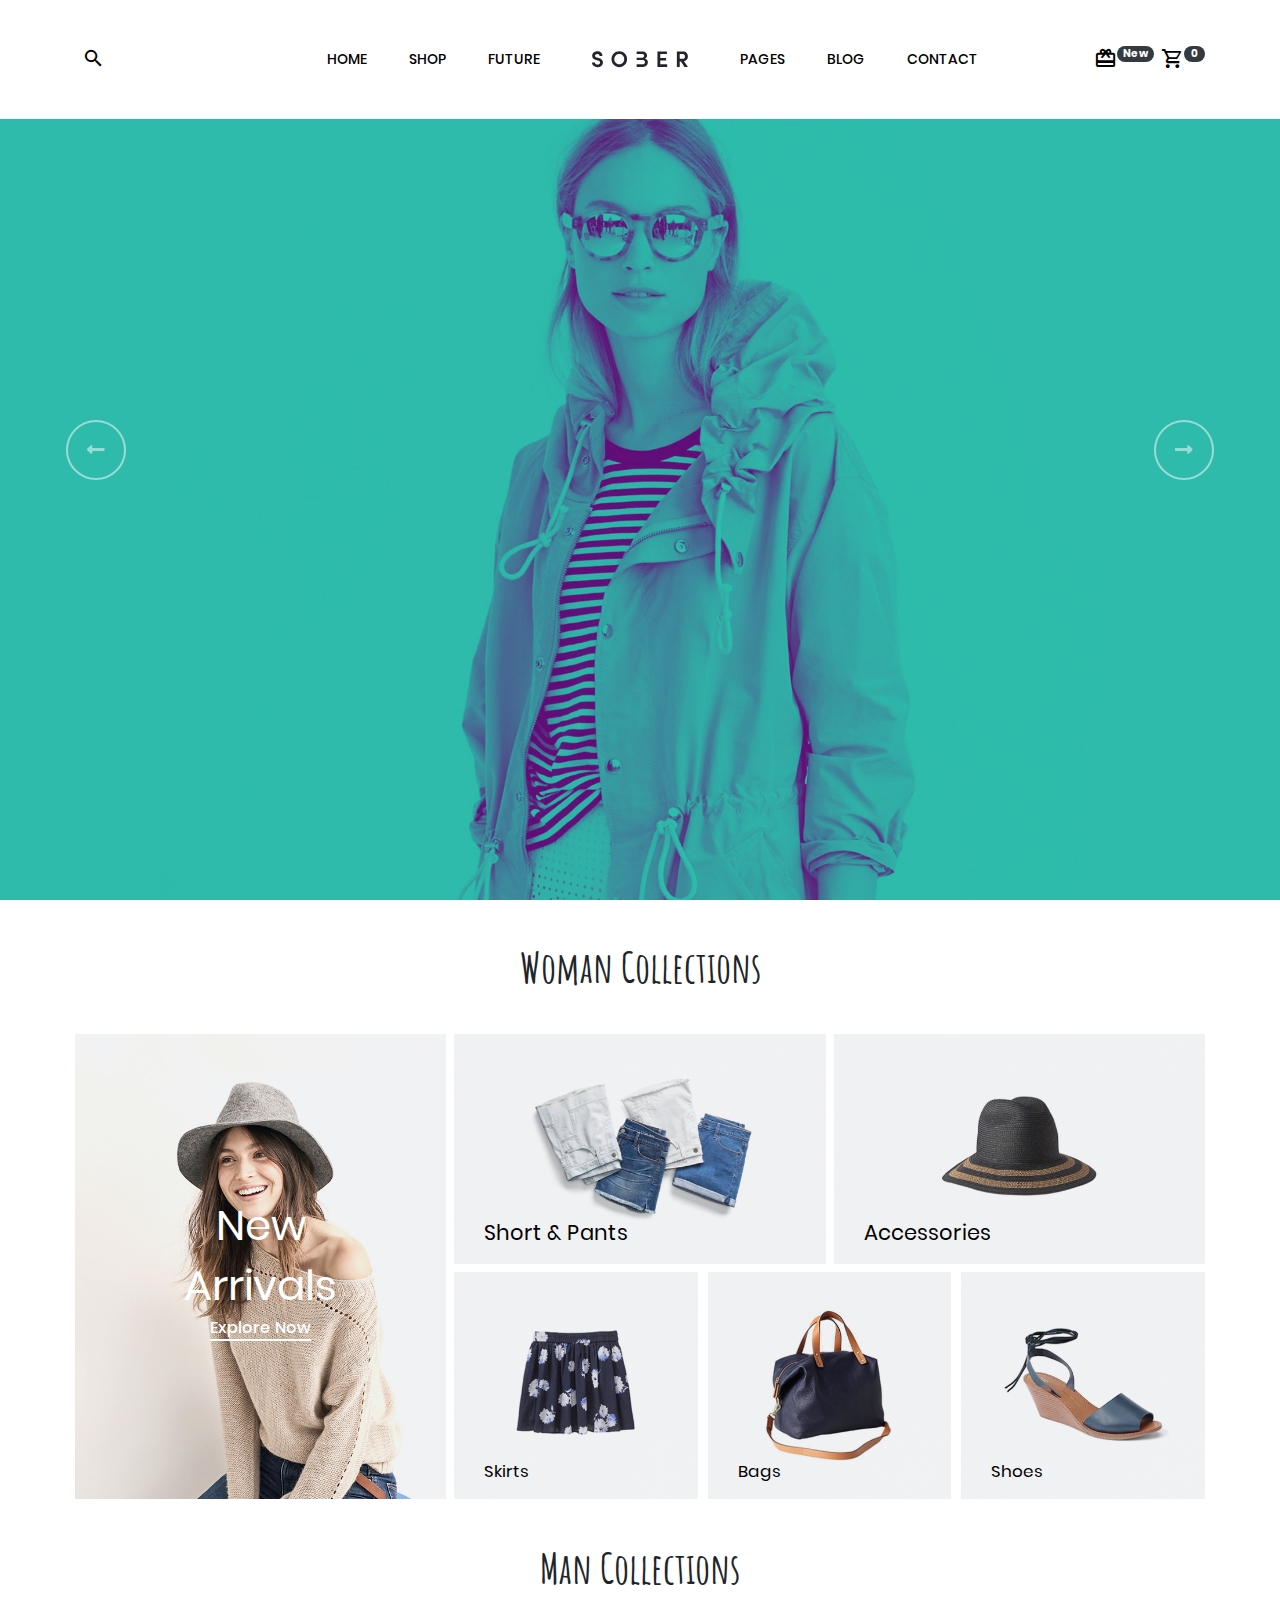
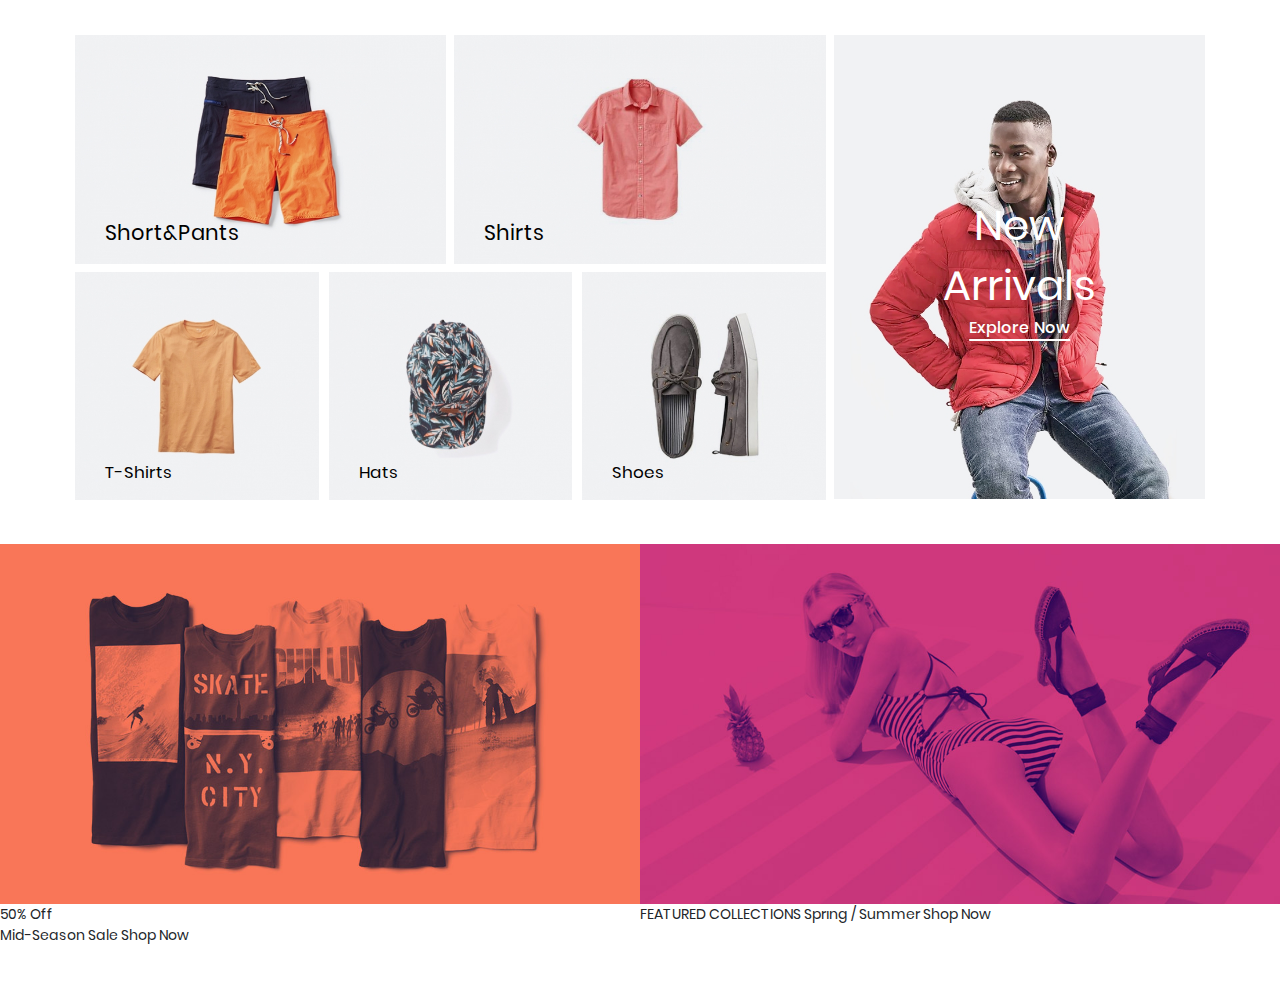
==== index.html @ 55938795 "Initial commit" ====
<!DOCTYPE html>
<html lang="en">
<head>
	<meta charset="utf-8">
    <meta name="viewport" content="width=device-width, initial-scale=1, shrink-to-fit=no">
    <meta http-equiv="X-UA-Compatible" content="ie=edge">
	<title>SOBER | Welcome</title>
	<link rel="shortcut icon" href="./assets/img/favicon.png" type="image/x-icon">
	<!-- css -->
	<link rel="stylesheet" href="./assets/css/main.css">
</head>
<body>
	<!--header-->
	<header class="header fixed-top">
		<div class="container-wrapper">
			<div class="row align-items-center">
				<div class="header-icon header-icon-left col-xs-3 col-sm-3 col-md-3 col-lg-2">
					<span class="mdi mdi-magnify"></span>
				</div>
				<div class="header-content col-xs-6 col-sm-6 col-md-6 col-lg-8">
					<div class="row align-items-center">
						<div class="col-lg-5">
							<ul class="nav justify-content-end primary-menu">
								<li class="nav-item"><a href="#" class="nav-link">Home</a></li>
								<li class="nav-item"><a href="#" class="nav-link">Shop</a></li>
								<li class="nav-item"><a href="#" class="nav-link">Future</a></li>
							</ul>
						</div>
						<div class="col-lg-2">
							<div class="logo">
								<img class="logo-light" src="./assets/img/logo-light.svg" alt="">
								<img class="logo-black" src="./assets/img/logo.svg" alt="">
							</div>
						</div>
						<div class="col-lg-5">
							<ul class="nav secondary-menu">
								<li class="nav-item"><a href="#" class="nav-link">Pages</a></li>
								<li class="nav-item"><a href="#" class="nav-link">Blog</a></li>
								<li class="nav-item"><a href="#" class="nav-link">Contact</a></li>
							</ul>
						</div>
					</div>
				</div>
				<div class="header-icon header-icon-right text-right col-xs-3 col-sm-3 col-md-3 col-lg-2">
					<div class="d-flex align-items-center justify-content-end">
						<a href="#" class="d-flex align-items-center justify-content-center">
							<span class="mdi mdi-wallet-giftcard"></span>
							<sup class="badge badge-pill badge-dark ml-n2">New</sup>
						</a>
						<a href="#" class="d-flex align-items-center justify-content-center">
							<span class="mdi mdi-cart-outline"></span>
							<sup class="badge badge-pill badge-dark ml-n2">0</sup>
						</a>
					</div>
				</div>
			</div>
		</div>
	</header>
	<!--/header-->
	<!--main-->
	<main class="main">
		<!--slider-->
		<div class="slider">
			<div id="carouselExampleInterval" class="carousel slide" data-ride="carousel">
			  <div class="carousel-inner">
			    <div class="carousel-item active" data-interval="10000">
			      <img src="./assets/img/slider/slider1.jpg" class="d-block w-100" alt="...">
			    </div>
			    <div class="carousel-item" data-interval="2000">
			      <img src="./assets/img/slider/slider2.jpg" class="d-block w-100" alt="...">
			    </div>
			    <div class="carousel-item">
			      <img src="./assets/img/slider/slider3.jpg" class="d-block w-100" alt="...">
			    </div>
			  </div>
			  <a class="carousel-control-prev" href="#carouselExampleInterval" role="button" data-slide="prev">
			    <span class="fas fa-long-arrow-alt-left" aria-hidden="true"></span>
			    <span class="sr-only">Previous</span>
			  </a>
			  <a class="carousel-control-next" href="#carouselExampleInterval" role="button" data-slide="next">
			    <span class="fas fa-long-arrow-alt-right" aria-hidden="true"></span>
			    <span class="sr-only">Next</span>
			  </a>
			</div>
		</div>
		<!--/slider-->
		<!--woman collection-->
		<div class="woman-collection pt-5">
			<div class="container-wrapper">
				<h1 class="title text-center">Woman Collections</h1>
				<div class="grid-box">
					<a href="#" class="grid-item tall">
						<img src="./assets/img/woman-collection/W1-640x800.jpg" alt="">
						<span class="banner-content">
							<span class="banner-text">New<br> Arrivals</span>
							<span class="banner-button">Explore Now</span>
						</span>
					</a>
					<div class="grid-item medium">
						<img src="./assets/img/woman-collection/W2-640x395.jpg" alt="">
						<span class="banner-content"> 
							<span class="banner-text">Short & Pants</span> 
							<span class="banner-button">Shop Now</span> 
						</span>
					</div>
					<div class="grid-item medium">
						<img src="./assets/img/woman-collection/W3-640x395.jpg" alt="">
						<span class="banner-content"> 
							<span class="banner-text">Accessories</span> 
							<span class="banner-button">Shop Now</span> 
						</span>
					</div>
					<div class="grid-item small">
						<div class="grid-box-small">
							<div class="grid-item-small">
								<img src="./assets/img/woman-collection/W4-426x398.jpg" alt="">
								<span class="banner-content"> 
									<span class="banner-text">Skirts</span> 
									<span class="banner-button">Shop Now</span> 
								</span>
							</div>
							<div class="grid-item-small">
								<img src="./assets/img/woman-collection/W5-426x398.jpg" alt="">
								<span class="banner-content"> 
									<span class="banner-text">Bags</span> 
									<span class="banner-button">Shop Now</span> 
								</span>
							</div>
							<div class="grid-item-small">
								<img src="./assets/img/woman-collection/W6-426x398.jpg" alt="">
								<span class="banner-content"> 
									<span class="banner-text">Shoes</span> 
									<span class="banner-button">Shop Now</span> 
								</span>
							</div>
						</div>
					</div>
					
				</div>
			</div>
		</div>
		<!--/woman collection-->
		<!--man collection-->
		<div class="man-collection pt-5">
			<div class="container-wrapper">
				<h1 class="title text-center">Man Collections</h1>
				<div class="grid-box">
					<div class="grid-item medium">
						<img src="./assets/img/man-collection/M2-640x395.jpg" alt="">
						<span class="banner-content"> 
							<span class="banner-text">Short&amp;Pants</span> 
							<span class="banner-button">Shop Now</span> 
						</span>
					</div>
					<div class="grid-item medium">
						<img src="./assets/img/man-collection/M3-640x395.jpg" alt="">
						<span class="banner-content"> 
							<span class="banner-text">Shirts</span> 
							<span class="banner-button">Shop Now</span> 
						</span>
					</div>
					<div class="grid-item tall">
						<img src="./assets/img/man-collection/1-640x800.jpg" alt="">
						<span class="banner-content">
							<span class="banner-text">New<br> Arrivals</span>
							<span class="banner-button">Explore Now</span>
						</span>
					</div>
					<div class="grid-item small">
						<div class="grid-box-small">
							<div class="grid-item-small">
								<img src="./assets/img/man-collection/M4-426x398.jpg" alt="">
								<span class="banner-content"> 
									<span class="banner-text">T-Shirts</span> 
									<span class="banner-button">Shop Now</span> 
								</span>
							</div>
							<div class="grid-item-small">
								<img src="./assets/img/man-collection/M5-426x398.jpg" alt="">
								<span class="banner-content"> 
									<span class="banner-text">Hats</span> 
									<span class="banner-button">Shop Now</span> 
								</span>
							</div>
							<div class="grid-item-small">
								<img src="./assets/img/man-collection/M6-426x398.jpg" alt="">
								<span class="banner-content"> 
									<span class="banner-text">Shoes</span> 
									<span class="banner-button">Shop Now</span> 
								</span>
							</div>
						</div>
					</div>
					
				</div>
			</div>
		</div>
		<!--/man collection-->
		<!--future card-->
		<div class="future-card my-5">
			<div class="row no-gutters">
				<div class="col-lg-6">
					<div class="future-box">
						<img src="./assets/img/future-card/C1.jpg" alt="">
						<span class="banner-content">
							<span class="banner-text">50% Off<br> Mid-Season Sale</span>
							<span class="banner-button">Shop Now</span>
						</span>
					</div>
				</div>
				<div class="col-lg-6">
					<div class="future-box">
						<img src="./assets/img/future-card/C2.jpg" alt="">
						<span class="banner-content">
							<span class="banner-desc">FEATURED COLLECTIONS</span>
							<span class="banner-text">Sprıng / Summer</span>
							<span class="banner-button">Shop Now</span>
						</span>
					</div>
				</div>
			</div>
		</div>
		<!--/future card-->
	</main>
	<!--/main-->
	<!--js-->
	<script src="./assets/js/jquery.min.js"></script>
	<script src="./assets/js/popper.min.js"></script>
	<script src="./assets/js/bootstrap.min.js"></script>
	<script src="./assets/js/owl.carousel.min.js"></script>
	<script src="./assets/js/main.js"></script>
</body>
</html>
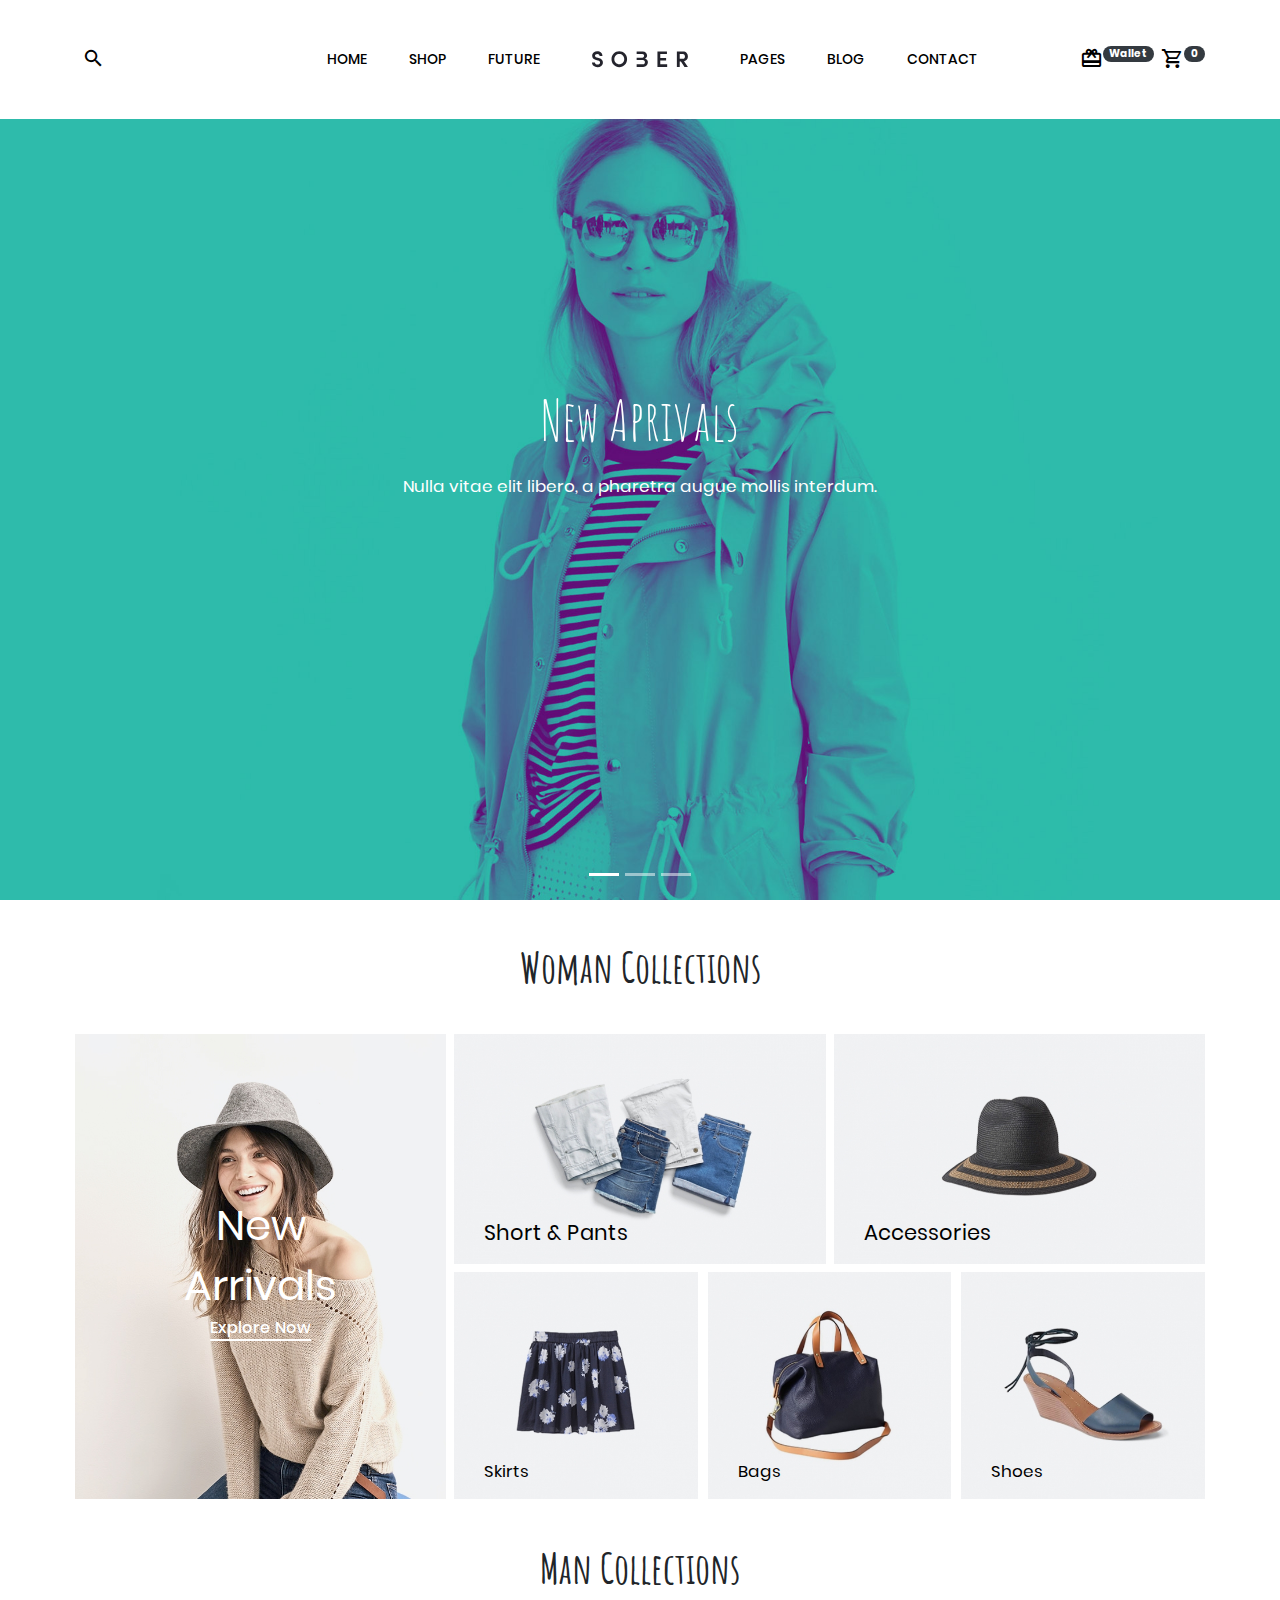
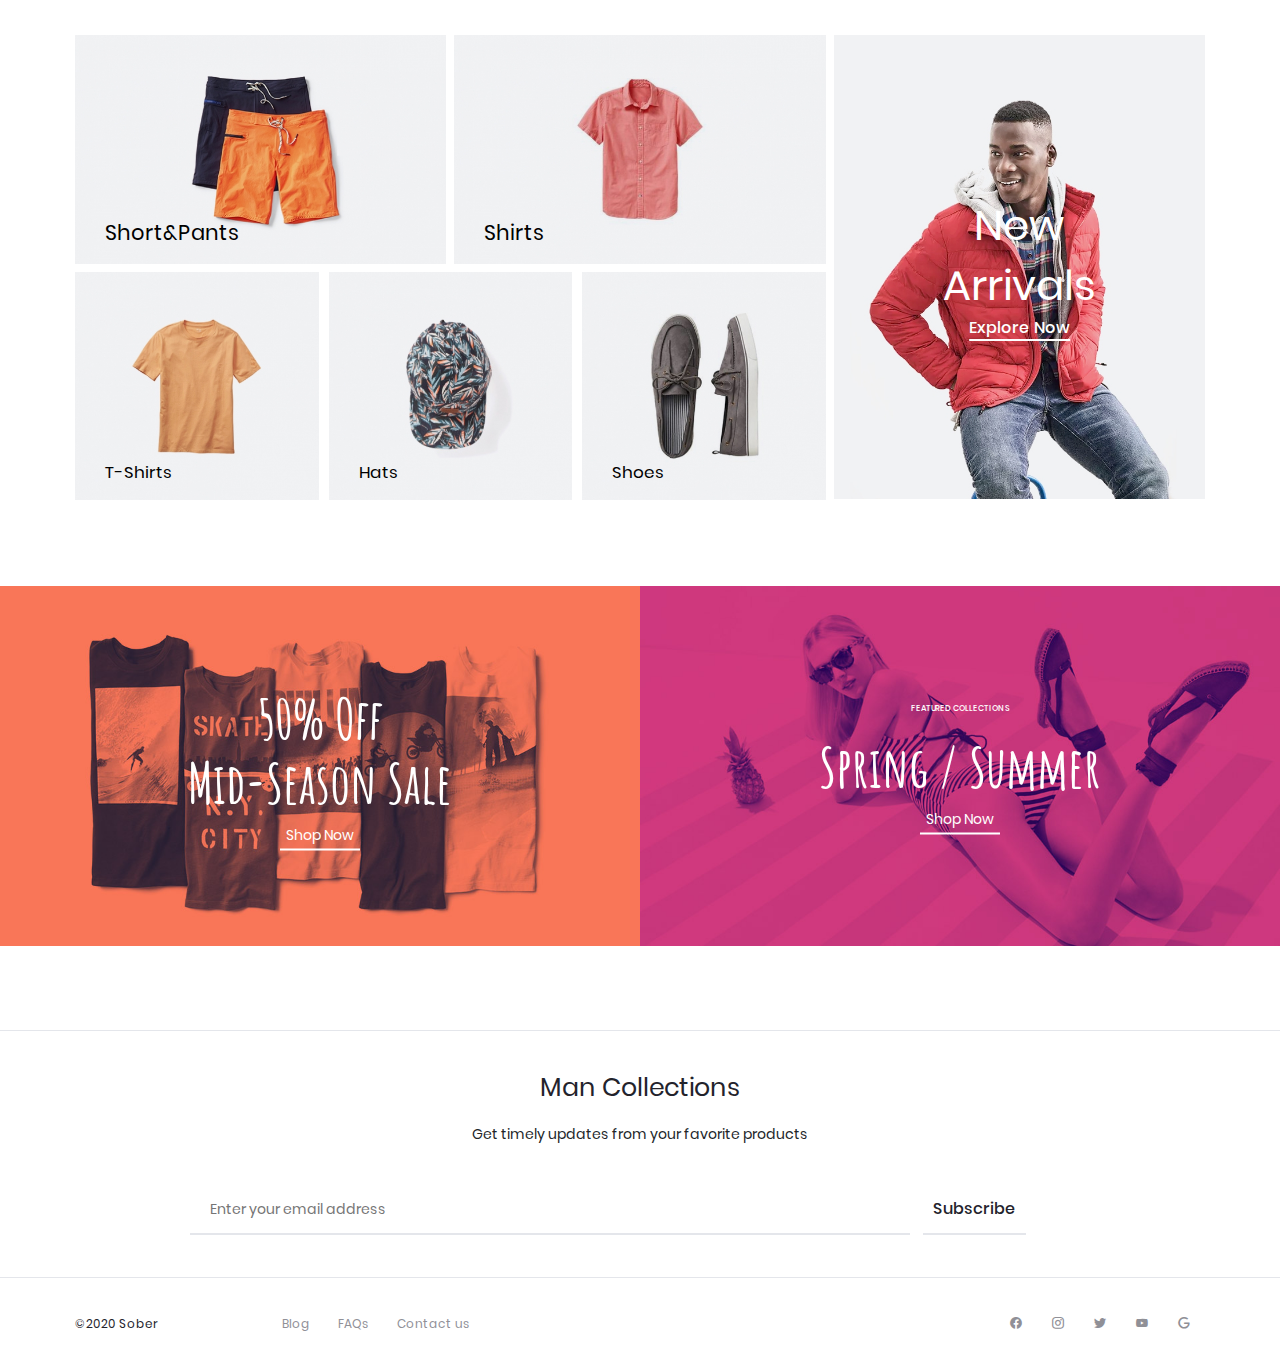
==== commit 26a91838: "update" ====
--- a/index.html
+++ b/index.html
@@ -13,47 +13,106 @@
 	<!--header-->
 	<header class="header fixed-top">
 		<div class="container-wrapper">
-			<div class="row align-items-center">
-				<div class="header-icon header-icon-left col-xs-3 col-sm-3 col-md-3 col-lg-2">
-					<span class="mdi mdi-magnify"></span>
-				</div>
-				<div class="header-content col-xs-6 col-sm-6 col-md-6 col-lg-8">
-					<div class="row align-items-center">
-						<div class="col-lg-5">
-							<ul class="nav justify-content-end primary-menu">
-								<li class="nav-item"><a href="#" class="nav-link">Home</a></li>
-								<li class="nav-item"><a href="#" class="nav-link">Shop</a></li>
-								<li class="nav-item"><a href="#" class="nav-link">Future</a></li>
-							</ul>
-						</div>
-						<div class="col-lg-2">
+			<!--web view-->
+			<div class="web-view">
+				<div class="row align-items-center">
+					<div class="header-icon header-icon-left col-xs-3 col-sm-3 col-md-3 col-lg-2">
+						<a href="#" data-toggle="modal" data-target="#searchModal"><span class="mdi mdi-magnify"></span></a>
+					</div>
+					<div class="header-content col-xs-6 col-sm-6 col-md-6 col-lg-8">
+						<div class="row align-items-center">
+							<div class="col-lg-5">
+								<ul class="nav justify-content-end primary-menu">
+									<li class="nav-item"><a href="#" class="nav-link">Home</a></li>
+									<li class="nav-item"><a href="products.html" class="nav-link">Shop</a></li>
+									<li class="nav-item"><a href="products.html" class="nav-link">Future</a></li>
+								</ul>
+							</div>
+							<div class="col-lg-2">
+								<div class="logo">
+									<img class="logo-light" src="./assets/img/logo-light.svg" alt="">
+									<img class="logo-black" src="./assets/img/logo.svg" alt="">
+								</div>
+							</div>
+							<div class="col-lg-5">
+								<ul class="nav secondary-menu">
+									<li class="nav-item"><a href="#" class="nav-link">Pages</a></li>
+									<li class="nav-item"><a href="#" class="nav-link">Blog</a></li>
+									<li class="nav-item"><a href="#" class="nav-link">Contact</a></li>
+								</ul>
+							</div>
+						</div>
+					</div>
+					<div class="header-icon header-icon-right text-right col-xs-3 col-sm-3 col-md-3 col-lg-2">
+						<div class="d-flex align-items-center justify-content-end">
+							<a href="#" class="d-flex align-items-center justify-content-center">
+								<span class="mdi mdi-wallet-giftcard"></span>
+								<sup class="badge badge-pill badge-dark ml-n2">Wallet</sup>
+							</a>
+							<a href="#" data-toggle="modal" data-target="#cartModal" class="d-flex align-items-center justify-content-center">
+								<span class="mdi mdi-cart-outline"></span>
+								<sup class="badge badge-pill badge-dark ml-n2">0</sup>
+							</a>
+						</div>
+					</div>
+				</div>
+			</div>
+			<!--/web view-->
+			<!--mobile view-->
+			<div class="mobile-view">
+				<div class="mobile-header">
+					<div class="row">
+						<div class="col-3">
+							<a href="#" id="open-menu"><i class="mdi mdi-menu"></i></a>
+						</div>
+						<div class="col-6">
 							<div class="logo">
 								<img class="logo-light" src="./assets/img/logo-light.svg" alt="">
-								<img class="logo-black" src="./assets/img/logo.svg" alt="">
-							</div>
-						</div>
-						<div class="col-lg-5">
-							<ul class="nav secondary-menu">
-								<li class="nav-item"><a href="#" class="nav-link">Pages</a></li>
-								<li class="nav-item"><a href="#" class="nav-link">Blog</a></li>
-								<li class="nav-item"><a href="#" class="nav-link">Contact</a></li>
-							</ul>
-						</div>
-					</div>
-				</div>
-				<div class="header-icon header-icon-right text-right col-xs-3 col-sm-3 col-md-3 col-lg-2">
-					<div class="d-flex align-items-center justify-content-end">
-						<a href="#" class="d-flex align-items-center justify-content-center">
-							<span class="mdi mdi-wallet-giftcard"></span>
-							<sup class="badge badge-pill badge-dark ml-n2">New</sup>
-						</a>
-						<a href="#" class="d-flex align-items-center justify-content-center">
-							<span class="mdi mdi-cart-outline"></span>
-							<sup class="badge badge-pill badge-dark ml-n2">0</sup>
-						</a>
-					</div>
-				</div>
-			</div>
+							</div>
+						</div>
+						<div class="col-3">
+							<div class="d-flex align-items-center justify-content-end">
+								<a href="#" class="d-flex align-items-center justify-content-center">
+									<span class="mdi mdi-wallet-giftcard"></span>
+									<sup class="badge badge-pill badge-dark ml-n2">Wallet</sup>
+								</a>
+								<a href="#" class="d-flex align-items-center justify-content-center">
+									<span class="mdi mdi-cart-outline"></span>
+									<sup class="badge badge-pill badge-dark ml-n2">0</sup>
+								</a>
+							</div>
+						</div>
+					</div>
+				</div>
+				<div class="mobile-menu">
+					<a href="#" id="close-menu"><i class="mdi mdi-close"></i></a>
+					<div class="mobile-search">
+						<input type="search" placeholder="Search">
+						<span class="mdi mdi-magnify"></span>
+					</div>
+					<ul class="nav flex-column">
+						<li class="nav-item">
+							<a href="#" class="nav-link">Home</a>
+						</li>
+						<li class="nav-item">
+							<a href="products.html" class="nav-link">Shop</a>
+						</li>
+						<li class="nav-item">
+							<a href="products.html" class="nav-link">Future</a>
+						</li>
+						<li class="nav-item">
+							<a href="#" class="nav-link">Pages</a>
+						</li>
+						<li class="nav-item">
+							<a href="#" class="nav-link">Blogs</a>
+						</li>
+						<li class="nav-item">
+							<a href="#" class="nav-link">Contact</a>
+						</li>
+					</ul>
+				</div>
+			</div>
+			<!--/mobile view-->
 		</div>
 	</header>
 	<!--/header-->
@@ -61,26 +120,44 @@
 	<main class="main">
 		<!--slider-->
 		<div class="slider">
-			<div id="carouselExampleInterval" class="carousel slide" data-ride="carousel">
-			  <div class="carousel-inner">
-			    <div class="carousel-item active" data-interval="10000">
-			      <img src="./assets/img/slider/slider1.jpg" class="d-block w-100" alt="...">
-			    </div>
-			    <div class="carousel-item" data-interval="2000">
-			      <img src="./assets/img/slider/slider2.jpg" class="d-block w-100" alt="...">
-			    </div>
-			    <div class="carousel-item">
-			      <img src="./assets/img/slider/slider3.jpg" class="d-block w-100" alt="...">
-			    </div>
-			  </div>
-			  <a class="carousel-control-prev" href="#carouselExampleInterval" role="button" data-slide="prev">
-			    <span class="fas fa-long-arrow-alt-left" aria-hidden="true"></span>
-			    <span class="sr-only">Previous</span>
-			  </a>
-			  <a class="carousel-control-next" href="#carouselExampleInterval" role="button" data-slide="next">
-			    <span class="fas fa-long-arrow-alt-right" aria-hidden="true"></span>
-			    <span class="sr-only">Next</span>
-			  </a>
+			<div id="soberSlider" class="carousel slide" data-ride="carousel">
+				<ol class="carousel-indicators">
+				    <li data-target="#soberSlider" data-slide-to="0" class="active"></li>
+				    <li data-target="#soberSlider" data-slide-to="1"></li>
+				    <li data-target="#soberSlider" data-slide-to="2"></li>
+			  	</ol>
+			  	<div class="carousel-inner">
+				    <div class="carousel-item active" data-interval="10000">
+				      <img src="./assets/img/slider/slider1.jpg" class="d-block w-100" alt="...">
+				      	<div class="carousel-caption d-none d-md-block">
+			              	<h5 class="carousel-title font-amaticsc">New Aprivals</h5>
+			              	<p class="carousel-des">Nulla vitae elit libero, a pharetra augue mollis interdum.</p>
+			            </div>
+				    </div>
+				    <div class="carousel-item" data-interval="2000">
+				      <img src="./assets/img/slider/slider2.jpg" class="d-block w-100" alt="...">
+				      	<div class="carousel-caption d-none d-md-block">
+			              	<h5 class="carousel-title">New <br> Essentials</h5>
+			              	<a href="#" class="btn btn-lg btn-outline-light rounded-0 py-3 px-5">Discover</a>
+			            </div>
+				    </div>
+				    <div class="carousel-item">
+				      <img src="./assets/img/slider/slider3.jpg" class="d-block w-100" alt="...">
+				      	<div class="carousel-caption d-none d-md-block">
+				      		<span class="carousel-subtitle">New Collection</span>
+			              	<h5 class="carousel-title text-uppercase text-warning font-weight-bold font-amaticsc">Autim / Winter</h5>
+			              	<p class="carousel-des">Nulla vitae elit libero, a pharetra augue mollis interdum.</p>
+			            </div>
+				    </div>
+			  	</div>
+			  	<a class="carousel-control-prev" href="#soberSlider" role="button" data-slide="prev">
+				    <span class="fas fa-long-arrow-alt-left" aria-hidden="true"></span>
+				    <span class="sr-only">Previous</span>
+			  	</a>
+			  	<a class="carousel-control-next" href="#soberSlider" role="button" data-slide="next">
+				    <span class="fas fa-long-arrow-alt-right" aria-hidden="true"></span>
+				    <span class="sr-only">Next</span>
+			  	</a>
 			</div>
 		</div>
 		<!--/slider-->
@@ -197,32 +274,215 @@
 		</div>
 		<!--/man collection-->
 		<!--future card-->
-		<div class="future-card my-5">
+		<div class="future-card py-5 my-5">
 			<div class="row no-gutters">
 				<div class="col-lg-6">
-					<div class="future-box">
+					<a href="#" class="future-box">
 						<img src="./assets/img/future-card/C1.jpg" alt="">
 						<span class="banner-content">
 							<span class="banner-text">50% Off<br> Mid-Season Sale</span>
 							<span class="banner-button">Shop Now</span>
 						</span>
-					</div>
+					</a>
 				</div>
 				<div class="col-lg-6">
-					<div class="future-box">
+					<a href="#" class="future-box">
 						<img src="./assets/img/future-card/C2.jpg" alt="">
 						<span class="banner-content">
 							<span class="banner-desc">FEATURED COLLECTIONS</span>
 							<span class="banner-text">Sprıng / Summer</span>
 							<span class="banner-button">Shop Now</span>
 						</span>
-					</div>
+					</a>
 				</div>
 			</div>
 		</div>
 		<!--/future card-->
+		<!--newsletter-->
+		<div class="newsletter pt-5 mb-5">
+			<div class="container-wrapper">
+				<h3 class="text-center">Man Collections</h3>
+				<p class="text-center">Get timely updates from your favorite products</p>
+				<div class="newslwtter-body">
+					<form class="form-fields">
+						<input class="email" type="email" name="EMAIL" placeholder="Enter your email address" required=""> 
+						<input type="submit" value="Subscribe" class="form-btn">
+					</form>
+				</div>
+			</div>
+		</div>
+		<!--/newsletter-->
 	</main>
 	<!--/main-->
+	<!--footer-->
+	<footer class="footer">
+		<div class="container-wrapper">
+			<div class="row align-items-center">
+				<div class="col-lg-2">
+					<div class="copyright"> ©2020 Sober</div>
+				</div>
+				<div class="col-lg-5">
+					<ul class="nav footer-menu">
+						<li class="nav-item">
+							<a href="#" class="nav-link">Blog</a>
+						</li>
+						<li class="nav-item">
+							<a href="#" class="nav-link">FAQs</a>
+						</li>
+						<li class="nav-item">
+							<a href="#" class="nav-link">Contact us</a>
+						</li>
+					</ul>
+				</div>
+				<div class="col-lg-5">
+					<ul class="nav justify-content-end social-menu">
+						<li class="nav-item">
+							<a href="#" class="nav-link"><i class="mdi mdi-facebook"></i></a>
+						</li>
+						<li class="nav-item">
+							<a href="#" class="nav-link"><i class="mdi mdi-instagram"></i></a>
+						</li>
+						<li class="nav-item">
+							<a href="#" class="nav-link"><i class="mdi mdi-twitter"></i></a>
+						</li>
+						<li class="nav-item">
+							<a href="#" class="nav-link"><i class="mdi mdi-youtube"></i></a>
+						</li>
+						<li class="nav-item">
+							<a href="#" class="nav-link"><i class="mdi mdi-google"></i></a>
+						</li>
+					</ul>
+				</div>
+			</div>
+		</div>
+	</footer>
+	<!--/footer-->
+	<!--mobile footer cart-->
+	<div class="mobile-footer-cart">
+		<div class="d-flex align-items-center justify-content-center">
+			<a href="#" class="d-flex align-items-center justify-content-center">
+				<span class="mdi mdi-wallet-giftcard"></span>
+				<sup class="badge badge-pill badge-success ml-n2">Wallet</sup>
+			</a>
+			<a href="#" class="d-flex align-items-center justify-content-center">
+				<span class="mdi mdi-cart-outline"></span>
+				<sup class="badge badge-pill badge-success ml-n2">0</sup>
+			</a>
+			<a href="#" class="d-flex align-items-center justify-content-center btn btn-sm btn-outline-dark shadow-none">
+				Checkout<span class="mdi mdi-arrow-right pl-1"></span>
+			</a>
+		</div>
+	</div>
+	<!--/mobile footer cart-->
+	<!--Search Modal-->
+	<div class="search-modal">
+		<div class="modal fade border-0" id="searchModal" tabindex="-1" role="dialog" aria-labelledby="searchModalLabel" aria-hidden="true">
+		  <div class="modal-dialog" role="document">
+		    <div class="modal-content">
+		      <div class="modal-header border-0">
+		        <h3 class="modal-title" id="exampleModalLabel">Search</h3>
+		        <button type="button" class="close" data-dismiss="modal" aria-label="Close">
+		          <span class="mdi mdi-close"></span>
+		        </button>
+		      </div>
+		      <div class="modal-body border-0">
+		        <form class="search-fields pt-5 mt-5">
+		        	<div class="d-flex">
+		        		<button type="submit" class="search-submit"><i class="mdi mdi-magnify"></i></button>
+			        	<input type="text" name="s" placeholder="Search" class="search-field" autocomplete="off">
+			        	<button type="reset" class="search-reset"><i class="mdi mdi-close"></i></button>
+		        	</div>
+		        </form>
+		      </div>
+		    </div>
+		  </div>
+		</div>
+	</div>
+	<!--/Search Modal-->
+	<!--cart Modal-->
+	<div class="cart-modal">
+		<div class="modal fade border-0" id="cartModal" tabindex="-1" role="dialog" aria-labelledby="cartModalLabel" aria-hidden="true">
+		  <div class="modal-dialog" role="document">
+		    <div class="modal-content">
+		      <div class="modal-header border-0">
+		        <h3 class="modal-title" id="exampleModalLabel">Cart</h3>
+		        <button type="button" class="close" data-dismiss="modal" aria-label="Close">
+		          <span class="mdi mdi-close"></span>
+		        </button>
+		      </div>
+		      <div class="modal-body border-0">
+		        <ul class="nav nav-tabs cart-tab justify-content-center" id="myTab" role="tablist">
+		          <li class="nav-item">
+		            <a class="nav-link active" id="shopingCart-tab" data-toggle="tab" href="#shopingCart" role="tab" aria-controls="shopingCart" aria-selected="true">Shoping Cart <sup class="badge badge-dark">3</sup></a>
+		          </li>
+		          <li class="nav-item">
+		            <a class="nav-link" id="wishlist-tab" data-toggle="tab" href="#wishlist" role="tab" aria-controls="wishlist" aria-selected="false">Wishlist <sup class="badge badge-dark">0</sup></a>
+		          </li>
+		      </ul>
+		        <div class="tab-content" id="myTabContent">
+		          <div class="tab-pane fade show active" id="shopingCart" role="tabpanel" aria-labelledby="shopingCart-tab">
+		          	<table class="table cart-table">
+		          		<tr>
+		          			<td class="products-img">
+		          				<img src="./assets/img/products/1.jpg" alt="">
+		          			</td>
+		          			<td class="products-title">Cotton Hat</td>
+		          			<td class="products-quantiy">Qty: 1</td>
+		          			<td class="products-price">$40.00</td>
+		          			<td class="products-remove">
+		          				<a href="#"><span class="mdi mdi-close"></span></a>
+		          			</td>
+		          		</tr>
+		          		<tr>
+		          			<td class="products-img">
+		          				<img src="./assets/img/products/2.jpg" alt="">
+		          			</td>
+		          			<td class="products-title">Cotton Hat</td>
+		          			<td class="products-quantiy">Qty: 1</td>
+		          			<td class="products-price">$40.00</td>
+		          			<td class="products-remove">
+		          				<a href="#"><span class="mdi mdi-close"></span></a>
+		          			</td>
+		          		</tr>
+		          		<tr>
+		          			<td class="products-img">
+		          				<img src="./assets/img/products/3.jpg" alt="">
+		          			</td>
+		          			<td class="products-title">Cotton Hat</td>
+		          			<td class="products-quantiy">Qty: 1</td>
+		          			<td class="products-price">$40.00</td>
+		          			<td class="products-remove">
+		          				<a href="#"><span class="mdi mdi-close"></span></a>
+		          			</td>
+		          		</tr>
+		          		<tr>
+		          			<td class="products-img">
+		          				<img src="./assets/img/products/4.jpg" alt="">
+		          			</td>
+		          			<td class="products-title">Cotton Hat</td>
+		          			<td class="products-quantiy">Qty: 1</td>
+		          			<td class="products-price">$40.00</td>
+		          			<td class="products-remove">
+		          				<a href="#"><span class="mdi mdi-close"></span></a>
+		          			</td>
+		          		</tr>
+		          	</table>
+		          	<div class="row justify-content-center">
+		          		<div class="col-lg-4">
+		          			<a href="#" class="btn btn-lg btn-dark rounded-0 py-3 px-5">$ 675.00 | Checkout</a>
+		          		</div>
+		          	</div>
+		          </div>
+		          <div class="tab-pane fade" id="wishlist" role="tabpanel" aria-labelledby="wishlist-tab">
+		          	<p class="text-center text-muted pt-5 mt-5">Your wishlist is currently empty.</p>
+		          </div>
+		        </div>
+		      </div>
+		    </div>
+		  </div>
+		</div>
+	</div>
+	<!--/cart Modal-->
 	<!--js-->
 	<script src="./assets/js/jquery.min.js"></script>
 	<script src="./assets/js/popper.min.js"></script>
--- a/assets/css/main.css
+++ b/assets/css/main.css
@@ -29807,24 +29807,138 @@
     left: 0;
     margin-top: -10px; }
 
+.font-amaticsc {
+  font-family: "Amatic SC"; }
+
+.search-modal .modal {
+  padding: 0 !important; }
+  .search-modal .modal .modal-dialog {
+    max-width: 100%;
+    margin: 0; }
+    .search-modal .modal .modal-dialog .modal-content {
+      height: 100%;
+      min-height: 100vh;
+      border: 0;
+      border-radius: 0;
+      padding: 3rem; }
+      .search-modal .modal .modal-dialog .modal-content .modal-body form {
+        width: 80%;
+        margin: 0 auto;
+        border-bottom: 2px solid #e4e6eb;
+        transition: all 0.3s ease; }
+        .search-modal .modal .modal-dialog .modal-content .modal-body form button {
+          font-size: 20px;
+          padding: 10px 10px;
+          border: 0;
+          background: transparent; }
+        .search-modal .modal .modal-dialog .modal-content .modal-body form input {
+          width: 100%;
+          padding: 10px 20px;
+          border: 0; }
+        .search-modal .modal .modal-dialog .modal-content .modal-body form:hover {
+          border-bottom: 2px solid #e4e6eb; }
+
+.cart-modal .modal {
+  padding: 0 !important; }
+  .cart-modal .modal .modal-dialog {
+    max-width: 100%;
+    margin: 0; }
+    .cart-modal .modal .modal-dialog .modal-content {
+      height: 100%;
+      min-height: 100vh;
+      border: 0;
+      border-radius: 0;
+      padding: 3rem; }
+      .cart-modal .modal .modal-dialog .modal-content .modal-body {
+        width: 80%;
+        margin: 0 auto; }
+        .cart-modal .modal .modal-dialog .modal-content .modal-body form {
+          width: 80%;
+          margin: 0 auto;
+          border-bottom: 2px solid #e4e6eb;
+          transition: all 0.3s ease; }
+          .cart-modal .modal .modal-dialog .modal-content .modal-body form button {
+            font-size: 20px;
+            padding: 10px 10px;
+            border: 0;
+            background: transparent; }
+          .cart-modal .modal .modal-dialog .modal-content .modal-body form input {
+            width: 100%;
+            padding: 10px 20px;
+            border: 0; }
+          .cart-modal .modal .modal-dialog .modal-content .modal-body form:hover {
+            border-bottom: 2px solid #e4e6eb; }
+
 .header {
   padding: 2rem 0;
-  transition: all 0.3s ease; }
-  .header .header-icon span {
+  transition: all 0.3s ease;
+  /*web-view*/
+  /*mobile-view*/ }
+  .header.header-fixed {
+    position: fixed;
+    width: 100%;
+    top: 0;
+    left: 0;
+    z-index: 9999; }
+  .header .web-view .header-icon span {
     font-size: 23px;
     padding: 1rem .5rem;
     color: #fff; }
-  .header .header-content .nav-item .nav-link {
+  .header .web-view .header-content .nav-item .nav-link {
     font-family: "Poppins";
     font-size: 14px;
     font-weight: 500;
     text-transform: uppercase;
     padding: .5rem 1.5rem;
     color: #fff; }
-  .header .header-content .logo .logo-light {
+  .header .web-view .header-content .logo .logo-light {
     display: block; }
-  .header .header-content .logo .logo-black {
+  .header .web-view .header-content .logo .logo-black {
     display: none; }
+  .header .mobile-view .mobile-search {
+    margin-bottom: 15px; }
+    .header .mobile-view .mobile-search input {
+      border: 0;
+      border-bottom: 2px solid #e4e6eb;
+      transition: all 0.3s ease; }
+      .header .mobile-view .mobile-search input:hover {
+        border-bottom: 2px solid #222; }
+    .header .mobile-view .mobile-search span {
+      font-size: 20px; }
+  .header .mobile-view .mobile-header #open-menu {
+    font-size: 20px;
+    color: #fff; }
+  .header .mobile-view .mobile-header span {
+    font-size: 20px;
+    color: #fff; }
+  .header .mobile-view .mobile-menu {
+    position: absolute;
+    width: 250px;
+    top: 0;
+    left: 0;
+    height: 100vh;
+    background: #fff;
+    z-index: 999999;
+    padding: 3rem 1.5rem;
+    transform: translateX(-100%);
+    transition: transform 0.3s ease-in-out; }
+    .header .mobile-view .mobile-menu.show {
+      transform: translateX(0); }
+    .header .mobile-view .mobile-menu #close-menu {
+      position: absolute;
+      top: 0;
+      right: 0;
+      padding: .5rem;
+      font-size: 20px; }
+    .header .mobile-view .mobile-menu .nav-item .nav-link {
+      color: #222;
+      font-size: 15px;
+      font-weight: 500;
+      padding: 0.5rem 0;
+      border-bottom: 1px solid #e4e4e4; }
+
+/*Responsive*/
+@media (min-width: 768px) {
   .header:hover {
     background: #fff; }
     .header:hover .header-icon span {
@@ -29836,48 +29950,76 @@
     .header:hover .header-content .logo .logo-black {
       display: block; }
 
+  .web-view {
+    display: block; }
+
+  .mobile-view {
+    display: none; } }
+@media (max-width: 768px) {
+  .web-view {
+    display: none; }
+
+  .mobile-view {
+    display: block; } }
+.footer {
+  padding: 2rem 0;
+  border-top: 1px solid #e4e6eb; }
+  .footer .copyright {
+    color: #23232c;
+    display: inline-block;
+    margin-right: 20px;
+    font-size: 12px; }
+  .footer .footer-menu .nav-item .nav-link {
+    color: #909097;
+    font-size: 12px; }
+  .footer .social-menu .nav-item .nav-link {
+    color: #909097;
+    font-size: 14px; }
+
+.mobile-footer-cart {
+  position: fixed;
+  bottom: 0;
+  left: 0;
+  width: 100%;
+  background: #f4f4f4;
+  padding: 1rem;
+  z-index: 1000; }
+  .mobile-footer-cart a {
+    padding: 0 1.5rem;
+    color: #222; }
+    .mobile-footer-cart a span {
+      font-size: 20px; }
+
+/*Responsive*/
+@media (min-width: 768px) {
+  .mobile-footer-cart {
+    display: none; } }
+@media (max-width: 768px) {
+  .mobile-footer-cart {
+    display: block; } }
 .page-banner {
   position: relative;
   background: #2d2d2d;
-  overflow: hidden;
-  border-bottom: 3px solid #a0ae81; }
-  .page-banner h3 {
-    color: #fff; }
-  .page-banner .shape {
-    width: 200px;
-    height: 200px;
-    background: #d02a31;
-    opacity: 0.2;
+  overflow: hidden; }
+  .page-banner img {
+    width: 100%;
+    height: 60vh;
+    object-fit: cover; }
+  .page-banner .banner-caption {
     position: absolute;
-    top: 0;
-    right: -100px;
-    border-radius: 40px;
-    transform: rotate(45deg); }
-  .page-banner .shape2 {
-    width: 200px;
-    height: 200px;
-    background: #d02a31;
-    opacity: 0.2;
-    position: absolute;
-    top: 0;
-    left: -100px;
-    border-radius: 40px;
-    transform: rotate(45deg); }
-  .page-banner .shape3 {
-    width: 300px;
-    height: 300px;
-    background: #d02a31;
-    opacity: 0.2;
-    position: absolute;
-    top: -240px;
-    left: 45%;
-    border-radius: 50%;
-    transform: rotate(45deg); }
-  .page-banner .breadcrumb .breadcrumb-item.active {
-    color: #fff;
-    font-weight: 600; }
-  .page-banner .breadcrumb .breadcrumb-item a {
-    color: #f4f4f4; }
+    top: 50%;
+    left: 50%;
+    transform: translate(-50%, -50%); }
+    .page-banner .banner-caption h3 {
+      color: #fff;
+      text-align: center; }
+    .page-banner .banner-caption .breadcrumb {
+      background-color: transparent; }
+      .page-banner .banner-caption .breadcrumb .breadcrumb-item.active {
+        color: #fff;
+        font-weight: 600; }
+      .page-banner .banner-caption .breadcrumb .breadcrumb-item a {
+        color: #f4f4f4; }
 
 .slider {
   height: 100vh; }
@@ -29885,59 +30027,66 @@
     height: 100vh;
     object-fit: cover; }
   .slider .carousel-item .carousel-caption {
-    right: 50%;
     bottom: 40%;
-    text-align: right; }
+    text-align: center; }
     .slider .carousel-item .carousel-caption .carousel-title {
-      font-size: 24px;
-      color: #000;
+      font-size: 4rem;
+      color: #fff;
+      margin-bottom: 1.5rem;
       visibility: hidden;
-      transform: translate(-100px, 0);
+      transform: scale(0);
       transition: transform 1s ease-in-out; }
     .slider .carousel-item .carousel-caption .carousel-subtitle {
-      font-size: 26px;
-      font-weight: 900;
-      color: #000;
+      font-size: 1rem;
+      color: #fff;
+      margin-bottom: 1.5rem;
       visibility: hidden;
       transform: translate(-100px, 0);
       transition: transform 2s ease-in-out; }
     .slider .carousel-item .carousel-caption .carousel-des {
-      font-size: 9px;
-      color: #000;
+      font-size: 1.2rem;
+      color: #fff;
+      margin-bottom: 1.5rem;
       visibility: hidden;
       transform: translate(-100px, 0);
       transition: transform 3s ease-in-out; }
-      .slider .carousel-item .carousel-caption .carousel-des span {
-        font-size: 9px;
-        color: #000;
-        text-decoration: underline; }
   .slider .carousel-item.active .carousel-caption .carousel-title {
     visibility: visible;
-    transform: translate(0px, 0); }
+    transform: scale(1); }
   .slider .carousel-item.active .carousel-caption .carousel-subtitle {
     visibility: visible;
     transform: translate(0px, 0); }
   .slider .carousel-item.active .carousel-caption .carousel-des {
     visibility: visible;
     transform: translate(0px, 0); }
-  .slider .carousel-control-prev span {
-    font-size: 20px;
-    width: 60px;
-    height: 60px;
-    border: 2px solid #fff;
-    display: flex;
-    align-items: center;
-    justify-content: center;
-    border-radius: 50px; }
-  .slider .carousel-control-next span {
-    font-size: 20px;
-    width: 60px;
-    height: 60px;
-    border: 2px solid #fff;
-    display: flex;
-    align-items: center;
-    justify-content: center;
-    border-radius: 50px; }
+  .slider .carousel-control-prev {
+    visibility: hidden;
+    transition: all 0.6s ease-in-out; }
+    .slider .carousel-control-prev span {
+      font-size: 20px;
+      width: 60px;
+      height: 60px;
+      border: 2px solid #fff;
+      display: flex;
+      align-items: center;
+      justify-content: center;
+      border-radius: 50px; }
+  .slider .carousel-control-next {
+    visibility: hidden;
+    transition: all 0.6s ease-in-out; }
+    .slider .carousel-control-next span {
+      font-size: 20px;
+      width: 60px;
+      height: 60px;
+      border: 2px solid #fff;
+      display: flex;
+      align-items: center;
+      justify-content: center;
+      border-radius: 50px; }
+  .slider:hover .carousel-control-prev {
+    visibility: visible; }
+  .slider:hover .carousel-control-next {
+    visibility: visible; }
 
 .woman-collection .grid-box {
   display: grid;
@@ -30047,6 +30196,88 @@
             opacity: 1;
             transform: translateY(0); }
 
+/*Responsive*/
+@media (max-width: 768px) {
+  .woman-collection .grid-box {
+    display: grid;
+    height: 100%;
+    grid-template-rows: repeat(1, 1fr);
+    grid-template-columns: repeat(1, 1fr);
+    grid-gap: 8px; }
+    .woman-collection .grid-box .grid-item {
+      position: relative;
+      overflow: hidden; }
+      .woman-collection .grid-box .grid-item.tall {
+        grid-row: span 1;
+        grid-column: span 4; }
+      .woman-collection .grid-box .grid-item.medium {
+        grid-row: span 1;
+        grid-column: span 3; }
+      .woman-collection .grid-box .grid-item.small {
+        grid-row: span 1;
+        grid-column: span 4; }
+        .woman-collection .grid-box .grid-item.small .grid-box-small .grid-item-small {
+          position: relative;
+          overflow: hidden;
+          grid-row: span 1;
+          grid-column: span 3; } }
+.future-card .future-box {
+  overflow: hidden;
+  width: 100%;
+  display: block; }
+  .future-card .future-box img {
+    transition: 1s;
+    display: block;
+    width: 100%; }
+  .future-card .future-box:hover img {
+    transform: scale(1.1); }
+.future-card .banner-content {
+  position: absolute;
+  top: 50%;
+  left: 50%;
+  display: flex;
+  flex-direction: column;
+  text-align: center;
+  transform: translate(-50%, -50%); }
+  .future-card .banner-content .banner-desc {
+    font-size: 8px;
+    font-weight: 500;
+    display: block;
+    margin-bottom: 20px;
+    color: #fff; }
+  .future-card .banner-content .banner-text {
+    font-size: 4em;
+    line-height: 64px;
+    font-family: "Amatic SC";
+    font-weight: 700;
+    font-style: normal;
+    color: #fff;
+    margin-bottom: 10px; }
+  .future-card .banner-content .banner-button {
+    position: relative;
+    color: #fff;
+    width: 80px;
+    margin: 0 auto; }
+    .future-card .banner-content .banner-button::after {
+      content: "";
+      position: absolute;
+      left: 0;
+      bottom: 0;
+      height: 2px;
+      width: 80px;
+      background: #fff;
+      margin-bottom: -5px; }
+
+/*Responsive*/
+@media (max-width: 768px) {
+  .future-card .banner-content .banner-text {
+    font-size: 2.5em;
+    line-height: 34px;
+    font-family: "Amatic SC";
+    font-weight: 700;
+    font-style: normal;
+    color: #fff;
+    margin-bottom: 10px; } }
 .man-collection .grid-box {
   display: grid;
   height: 100%;
@@ -30154,3 +30385,156 @@
           .man-collection .grid-box .grid-item.small .grid-box-small .grid-item-small:hover .banner-content .banner-button {
             opacity: 1;
             transform: translateY(0); }
+
+/*Responsive*/
+@media (max-width: 768px) {
+  .man-collection .grid-box {
+    display: grid;
+    height: 100%;
+    grid-template-rows: repeat(1, 1fr);
+    grid-template-columns: repeat(1, 1fr);
+    grid-gap: 8px; }
+    .man-collection .grid-box .grid-item {
+      position: relative;
+      overflow: hidden; }
+      .man-collection .grid-box .grid-item.tall {
+        grid-row: span 1;
+        grid-column: span 4; }
+      .man-collection .grid-box .grid-item.medium {
+        grid-row: span 1;
+        grid-column: span 3; }
+      .man-collection .grid-box .grid-item.small {
+        grid-row: span 1;
+        grid-column: span 4; }
+        .man-collection .grid-box .grid-item.small .grid-box-small .grid-item-small {
+          position: relative;
+          overflow: hidden;
+          grid-row: span 1;
+          grid-column: span 3; } }
+.newsletter {
+  border-top: 1px solid #e4e6eb; }
+  .newsletter h3 {
+    color: #23232c;
+    font-size: 24px;
+    font-size: 1.8rem;
+    font-weight: 400;
+    margin-bottom: 1.5rem; }
+  .newsletter p {
+    margin-bottom: 1.5rem; }
+  .newsletter .newslwtter-body .form-fields {
+    margin: 40px auto 0 auto;
+    width: 900px;
+    max-width: 100%; }
+    .newsletter .newslwtter-body .form-fields .email {
+      color: #23232c;
+      font-weight: 400;
+      width: 80%;
+      padding: 1px 20px;
+      margin-right: 10px;
+      height: 50px;
+      border: 0;
+      border-bottom: 2px solid #e4e6eb;
+      transition: all 0.3s ease-in-out; }
+      .newsletter .newslwtter-body .form-fields .email:hover {
+        border-bottom: 2px solid #222; }
+    .newsletter .newslwtter-body .form-fields .form-btn {
+      font-size: 16px;
+      font-weight: 500;
+      color: #23232c;
+      padding: 0 10px;
+      background-color: transparent;
+      height: 50px;
+      border: 0;
+      border-bottom: 2px solid #e4e6eb;
+      transition: all 0.3s ease-in-out; }
+      .newsletter .newslwtter-body .form-fields .form-btn:hover {
+        border-bottom: 2px solid #222; }
+
+/*Responsive*/
+@media (max-width: 768px) {
+  .newsletter .newslwtter-body .form-fields {
+    display: flex; } }
+.product-filter .nav-tabs {
+  border: 0; }
+  .product-filter .nav-tabs .nav-item {
+    padding: 0 0.5rem; }
+    .product-filter .nav-tabs .nav-item .nav-link {
+      font-size: 18px;
+      color: #222;
+      border: 0;
+      padding: 0;
+      transition: all 0.3s ease-in-out; }
+      .product-filter .nav-tabs .nav-item .nav-link.active {
+        border-bottom: 1px solid #222; }
+      .product-filter .nav-tabs .nav-item .nav-link:hover {
+        border-bottom: 1px solid #222; }
+.product-filter .filter-menu .nav-item .nav-link {
+  font-size: 18px;
+  color: #222; }
+
+.product-card .product-img {
+  position: relative;
+  height: 250px;
+  overflow: hidden; }
+  .product-card .product-img img {
+    width: 100%;
+    height: 100%; }
+  .product-card .product-img .product-cart {
+    position: absolute;
+    bottom: 0;
+    left: 0;
+    z-index: 1000;
+    width: 100%;
+    display: flex;
+    justify-content: center;
+    align-items: center;
+    padding: 1rem; }
+    .product-card .product-img .product-cart a.cart-btn {
+      font-size: 20px;
+      width: 40px;
+      height: 40px;
+      display: flex;
+      align-items: center;
+      justify-content: center;
+      background: #222;
+      color: #fff;
+      border-radius: 50%;
+      margin: 5px;
+      transform: translateY(100px);
+      transition: all 0.3s ease-in-out; }
+      .product-card .product-img .product-cart a.cart-btn:last-child {
+        transition: all 0.6s ease-in-out; }
+      .product-card .product-img .product-cart a.cart-btn:hover {
+        background: #000; }
+.product-card .product-content {
+  padding: 1rem;
+  text-align: center; }
+  .product-card .product-content a {
+    color: #222; }
+    .product-card .product-content a h3 {
+      font-size: 14px; }
+  .product-card .product-content strong {
+    font-size: 13px; }
+.product-card:hover .product-img .product-cart a {
+  transform: translateY(0); }
+
+.cart-tab {
+  border: 0;
+  margin-bottom: 2rem; }
+  .cart-tab .nav-item {
+    padding: 0 1.5rem; }
+    .cart-tab .nav-item .nav-link {
+      font-size: 18px;
+      color: #222;
+      border: 0;
+      padding: 0;
+      transition: all 0.3s ease-in-out; }
+      .cart-tab .nav-item .nav-link.active {
+        border-bottom: 1px solid #222; }
+      .cart-tab .nav-item .nav-link:hover {
+        border-bottom: 1px solid #222; }
+
+.cart-table .products-img {
+  width: 120px;
+  height: 120px;
+  object-fit: cover; }
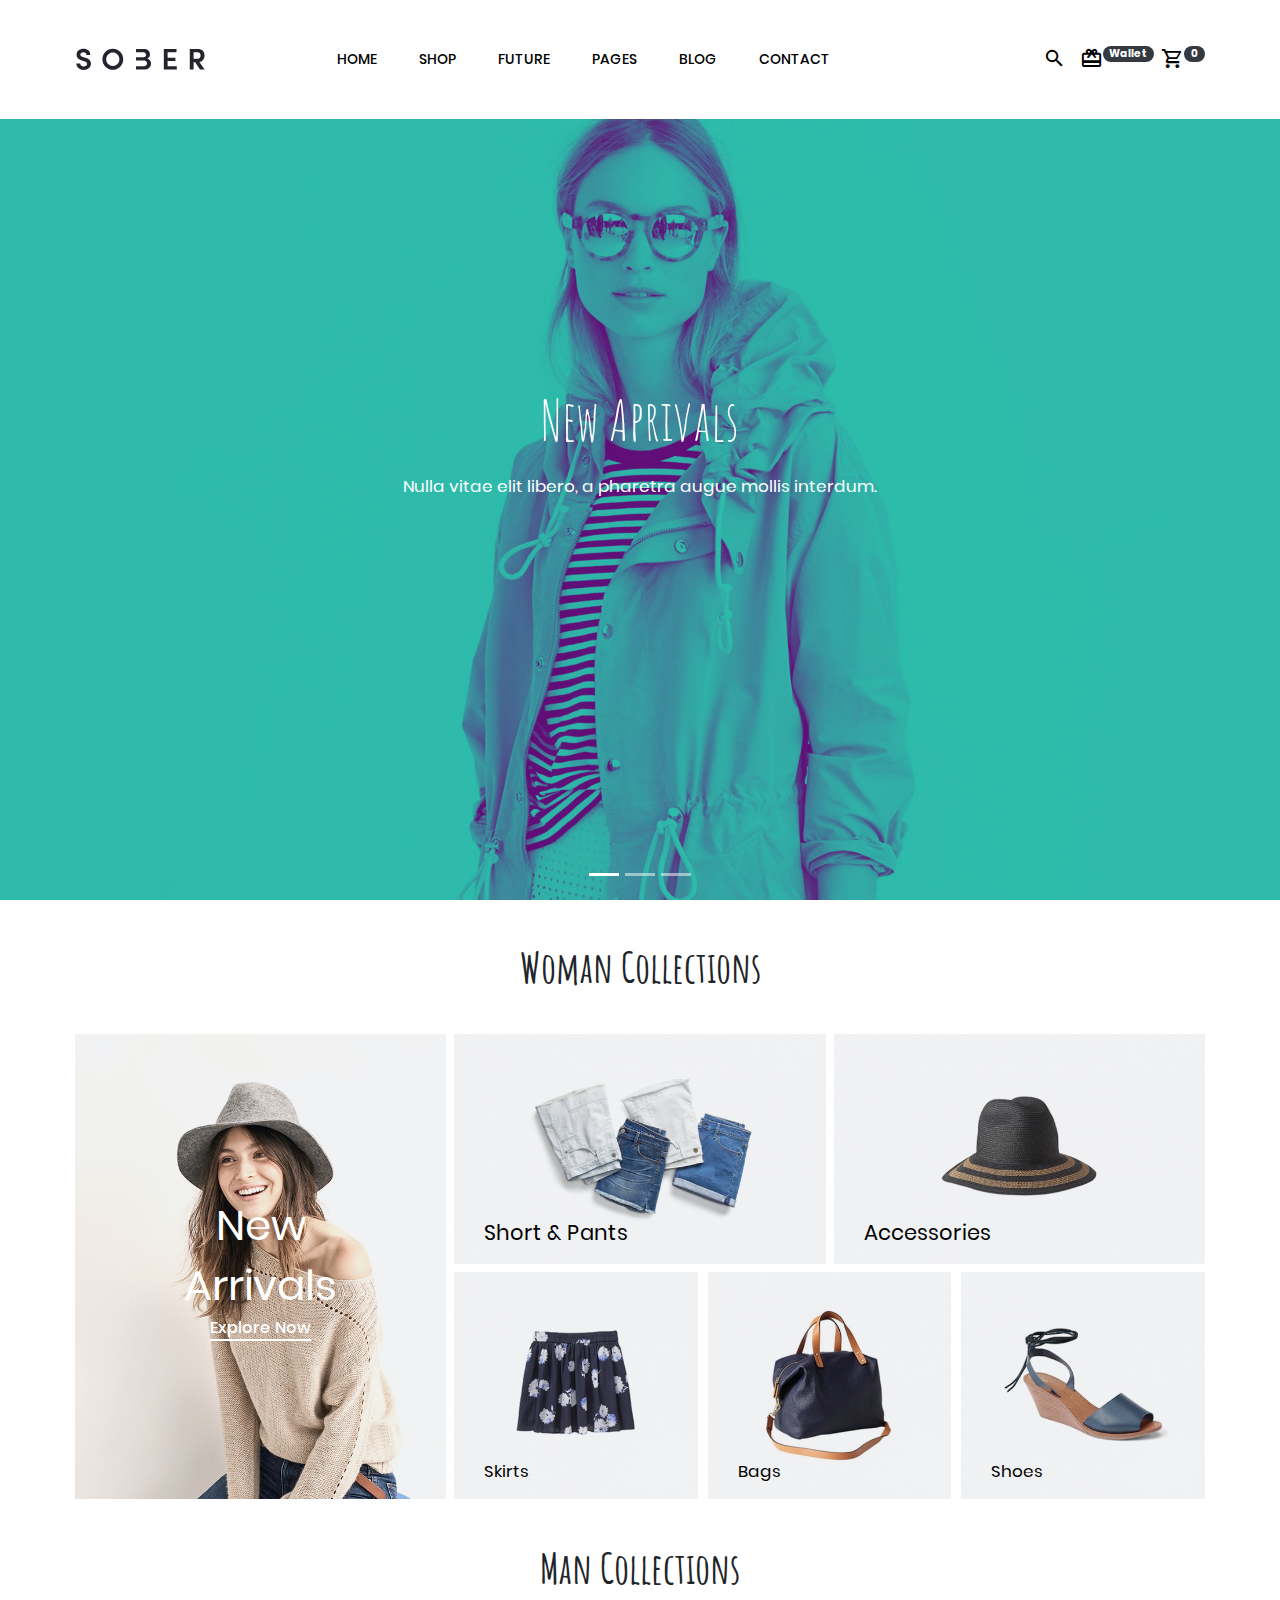
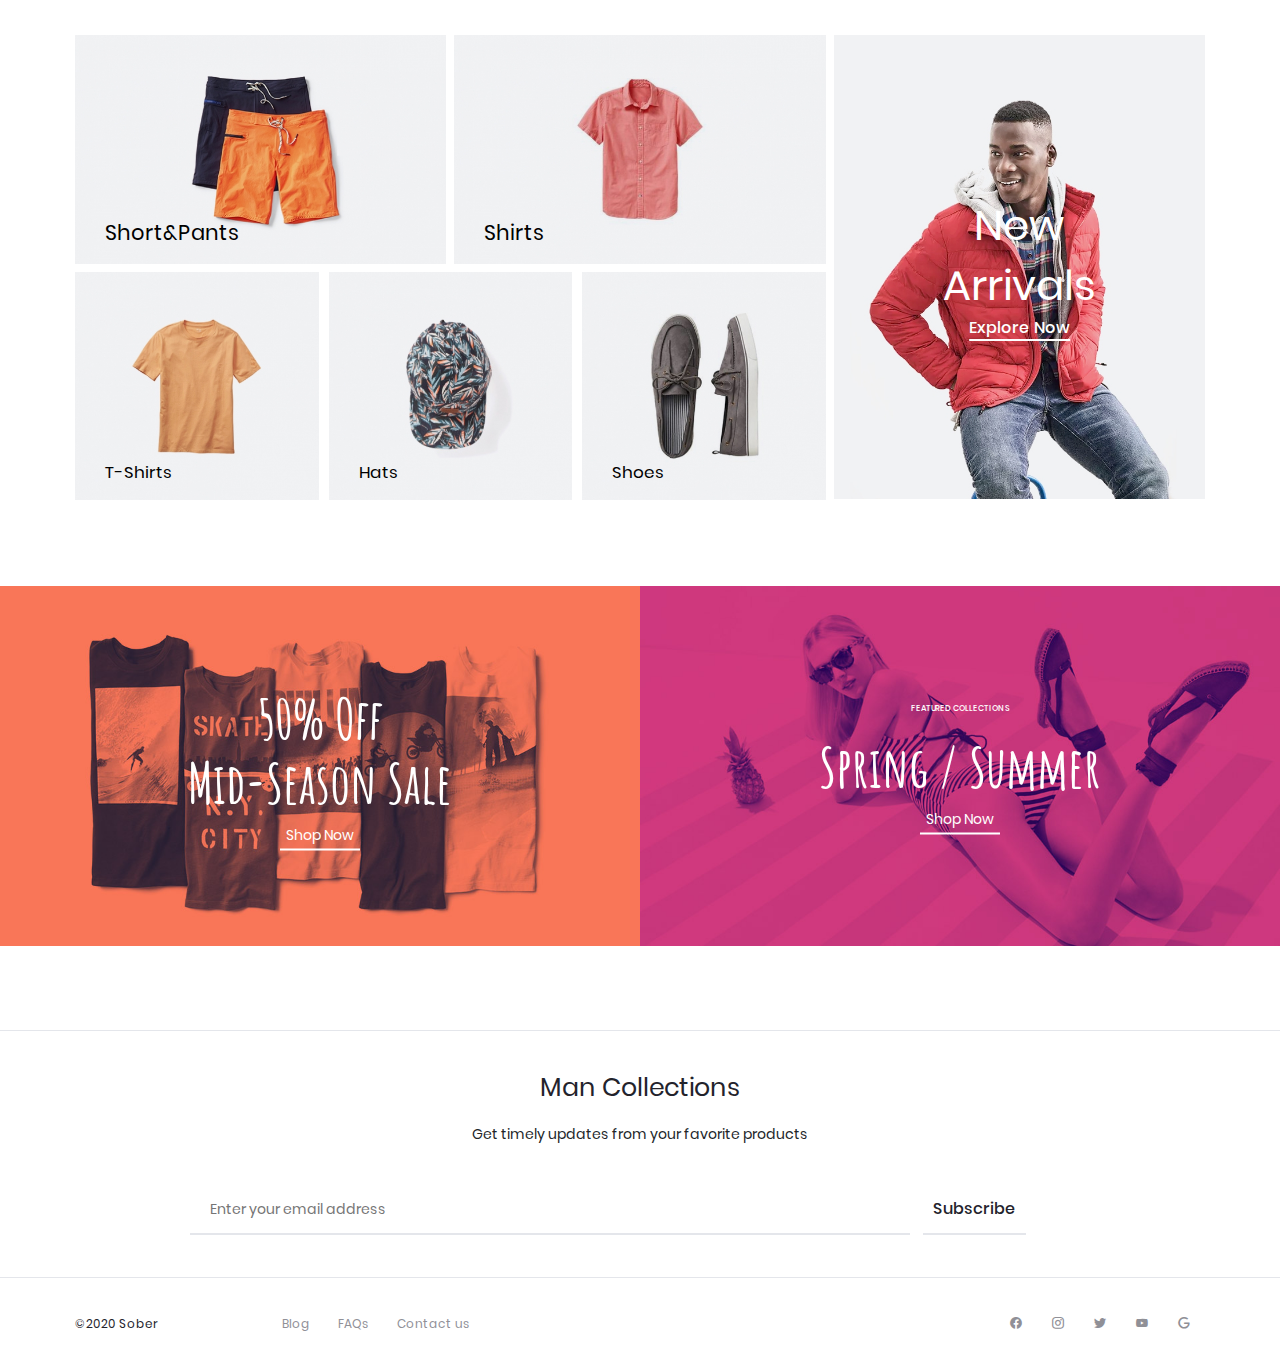
==== commit 83a50418: "update" ====
--- a/index.html
+++ b/index.html
@@ -16,26 +16,17 @@
 			<!--web view-->
 			<div class="web-view">
 				<div class="row align-items-center">
-					<div class="header-icon header-icon-left col-xs-3 col-sm-3 col-md-3 col-lg-2">
-						<a href="#" data-toggle="modal" data-target="#searchModal"><span class="mdi mdi-magnify"></span></a>
-					</div>
-					<div class="header-content col-xs-6 col-sm-6 col-md-6 col-lg-8">
+					<div class="header-content col-xs-6 col-sm-6 col-md-6 col-lg-10">
 						<div class="row align-items-center">
-							<div class="col-lg-5">
+							<div class="logo col-xs-3 col-sm-3 col-md-3 col-lg-2">
+								<img class="logo-light" src="./assets/img/logo-light.svg" alt="">
+								<img class="logo-black" src="./assets/img/logo.svg" alt="">
+							</div>
+							<div class="col-lg-8">
 								<ul class="nav justify-content-end primary-menu">
 									<li class="nav-item"><a href="#" class="nav-link">Home</a></li>
 									<li class="nav-item"><a href="products.html" class="nav-link">Shop</a></li>
 									<li class="nav-item"><a href="products.html" class="nav-link">Future</a></li>
-								</ul>
-							</div>
-							<div class="col-lg-2">
-								<div class="logo">
-									<img class="logo-light" src="./assets/img/logo-light.svg" alt="">
-									<img class="logo-black" src="./assets/img/logo.svg" alt="">
-								</div>
-							</div>
-							<div class="col-lg-5">
-								<ul class="nav secondary-menu">
 									<li class="nav-item"><a href="#" class="nav-link">Pages</a></li>
 									<li class="nav-item"><a href="#" class="nav-link">Blog</a></li>
 									<li class="nav-item"><a href="#" class="nav-link">Contact</a></li>
@@ -45,6 +36,9 @@
 					</div>
 					<div class="header-icon header-icon-right text-right col-xs-3 col-sm-3 col-md-3 col-lg-2">
 						<div class="d-flex align-items-center justify-content-end">
+							<a href="#" id="open-search">
+								<span class="mdi mdi-magnify"></span>
+							</a>
 							<a href="#" class="d-flex align-items-center justify-content-center">
 								<span class="mdi mdi-wallet-giftcard"></span>
 								<sup class="badge badge-pill badge-dark ml-n2">Wallet</sup>
@@ -56,6 +50,16 @@
 						</div>
 					</div>
 				</div>
+				<!--Search box-->
+				<div class="web-search">
+					<button type="button" id="close-search"><span class="mdi mdi-close"></span></button>
+			        <form class="search-box d-flex">
+		        		<button type="submit" class="search-submit"><i class="mdi mdi-magnify"></i></button>
+			        	<input type="text" name="s" placeholder="Search" class="search-field" autocomplete="off">
+			        	<button type="reset" class="search-reset"><i class="mdi mdi-close"></i></button>
+			        </form>
+				</div>
+				<!--/Search box-->
 			</div>
 			<!--/web view-->
 			<!--mobile view-->
@@ -374,31 +378,6 @@
 		</div>
 	</div>
 	<!--/mobile footer cart-->
-	<!--Search Modal-->
-	<div class="search-modal">
-		<div class="modal fade border-0" id="searchModal" tabindex="-1" role="dialog" aria-labelledby="searchModalLabel" aria-hidden="true">
-		  <div class="modal-dialog" role="document">
-		    <div class="modal-content">
-		      <div class="modal-header border-0">
-		        <h3 class="modal-title" id="exampleModalLabel">Search</h3>
-		        <button type="button" class="close" data-dismiss="modal" aria-label="Close">
-		          <span class="mdi mdi-close"></span>
-		        </button>
-		      </div>
-		      <div class="modal-body border-0">
-		        <form class="search-fields pt-5 mt-5">
-		        	<div class="d-flex">
-		        		<button type="submit" class="search-submit"><i class="mdi mdi-magnify"></i></button>
-			        	<input type="text" name="s" placeholder="Search" class="search-field" autocomplete="off">
-			        	<button type="reset" class="search-reset"><i class="mdi mdi-close"></i></button>
-		        	</div>
-		        </form>
-		      </div>
-		    </div>
-		  </div>
-		</div>
-	</div>
-	<!--/Search Modal-->
 	<!--cart Modal-->
 	<div class="cart-modal">
 		<div class="modal fade border-0" id="cartModal" tabindex="-1" role="dialog" aria-labelledby="cartModalLabel" aria-hidden="true">
--- a/assets/css/main.css
+++ b/assets/css/main.css
@@ -29810,33 +29810,11 @@
 .font-amaticsc {
   font-family: "Amatic SC"; }
 
-.search-modal .modal {
-  padding: 0 !important; }
-  .search-modal .modal .modal-dialog {
-    max-width: 100%;
-    margin: 0; }
-    .search-modal .modal .modal-dialog .modal-content {
-      height: 100%;
-      min-height: 100vh;
-      border: 0;
-      border-radius: 0;
-      padding: 3rem; }
-      .search-modal .modal .modal-dialog .modal-content .modal-body form {
-        width: 80%;
-        margin: 0 auto;
-        border-bottom: 2px solid #e4e6eb;
-        transition: all 0.3s ease; }
-        .search-modal .modal .modal-dialog .modal-content .modal-body form button {
-          font-size: 20px;
-          padding: 10px 10px;
-          border: 0;
-          background: transparent; }
-        .search-modal .modal .modal-dialog .modal-content .modal-body form input {
-          width: 100%;
-          padding: 10px 20px;
-          border: 0; }
-        .search-modal .modal .modal-dialog .modal-content .modal-body form:hover {
-          border-bottom: 2px solid #e4e6eb; }
+.products-modal input {
+  border: 1px solid #222;
+  padding: 0.5rem;
+  max-width: 50px;
+  text-align: center; }
 
 .cart-modal .modal {
   padding: 0 !important; }
@@ -29880,21 +29858,62 @@
     top: 0;
     left: 0;
     z-index: 9999; }
-  .header .web-view .header-icon span {
-    font-size: 23px;
-    padding: 1rem .5rem;
-    color: #fff; }
-  .header .web-view .header-content .nav-item .nav-link {
-    font-family: "Poppins";
-    font-size: 14px;
-    font-weight: 500;
-    text-transform: uppercase;
-    padding: .5rem 1.5rem;
-    color: #fff; }
-  .header .web-view .header-content .logo .logo-light {
-    display: block; }
-  .header .web-view .header-content .logo .logo-black {
-    display: none; }
+  .header .web-view {
+    position: relative; }
+    .header .web-view .header-icon span {
+      font-size: 23px;
+      padding: 1rem .5rem;
+      color: #fff; }
+    .header .web-view .header-content .nav-item .nav-link {
+      font-family: "Poppins";
+      font-size: 14px;
+      font-weight: 500;
+      text-transform: uppercase;
+      padding: .5rem 1.5rem;
+      color: #fff; }
+    .header .web-view .header-content .logo .logo-light {
+      display: block; }
+    .header .web-view .header-content .logo .logo-black {
+      display: none; }
+    .header .web-view .web-search {
+      position: absolute;
+      top: 0;
+      left: 0;
+      width: 100%;
+      background: #fff;
+      height: 100%;
+      padding: .65rem;
+      opacity: 0;
+      transform: translateY(-100px);
+      transition: transform 0.3s,opacity 0.3s; }
+      .header .web-view .web-search.show {
+        opacity: 1;
+        transform: translateY(0); }
+      .header .web-view .web-search .search-box {
+        border: 1px solid #222;
+        padding: 0.5rem;
+        border-radius: 50px; }
+        .header .web-view .web-search .search-box input {
+          width: 100%;
+          padding: .25rem;
+          border: 0; }
+        .header .web-view .web-search .search-box button {
+          background: transparent;
+          border: 0; }
+      .header .web-view .web-search #close-search {
+        position: absolute;
+        right: 0;
+        top: 0;
+        margin: -10px;
+        width: 25px;
+        height: 25px;
+        border-radius: 50%;
+        border: 0;
+        background: #222;
+        outline: none; }
+        .header .web-view .web-search #close-search span {
+          font-size: 18px;
+          color: #fff; }
   .header .mobile-view .mobile-search {
     margin-bottom: 15px; }
     .header .mobile-view .mobile-search input {
@@ -30478,7 +30497,8 @@
   overflow: hidden; }
   .product-card .product-img img {
     width: 100%;
-    height: 100%; }
+    height: 100%;
+    object-fit: cover; }
   .product-card .product-img .product-cart {
     position: absolute;
     bottom: 0;
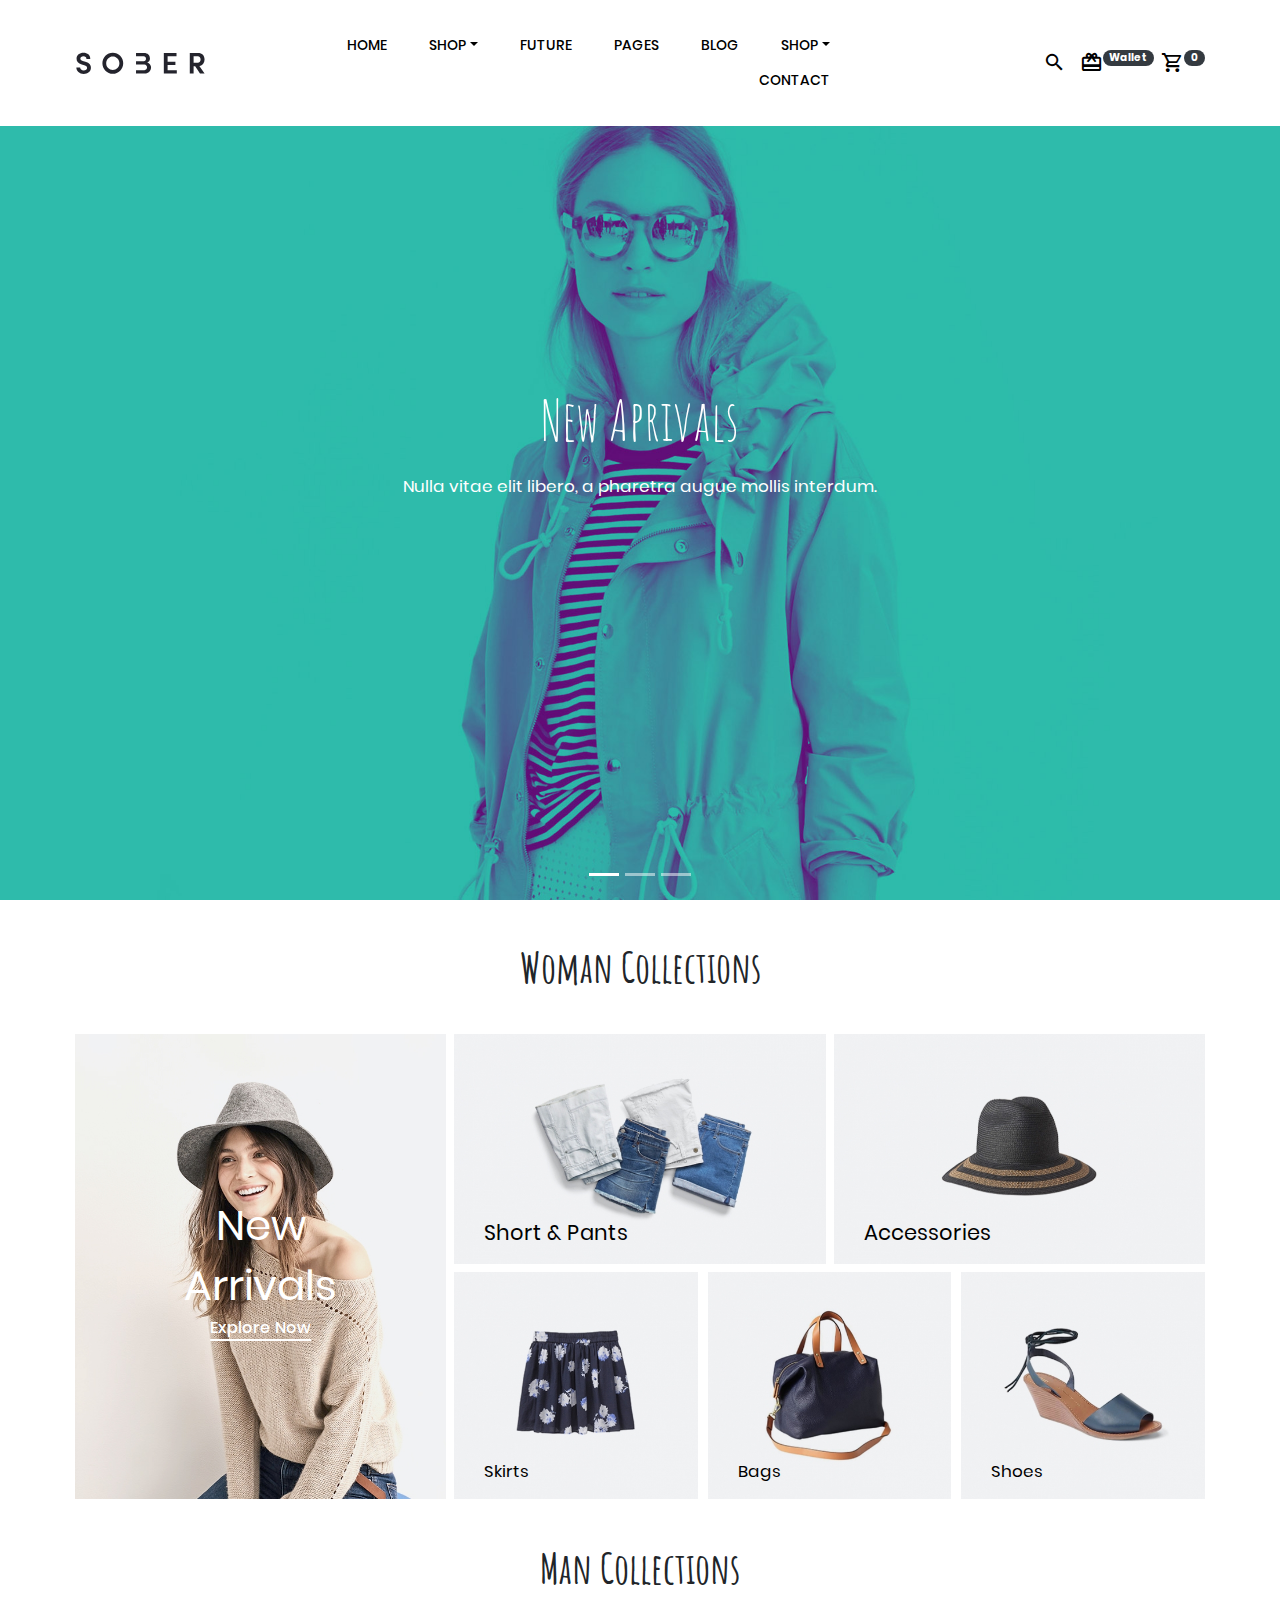
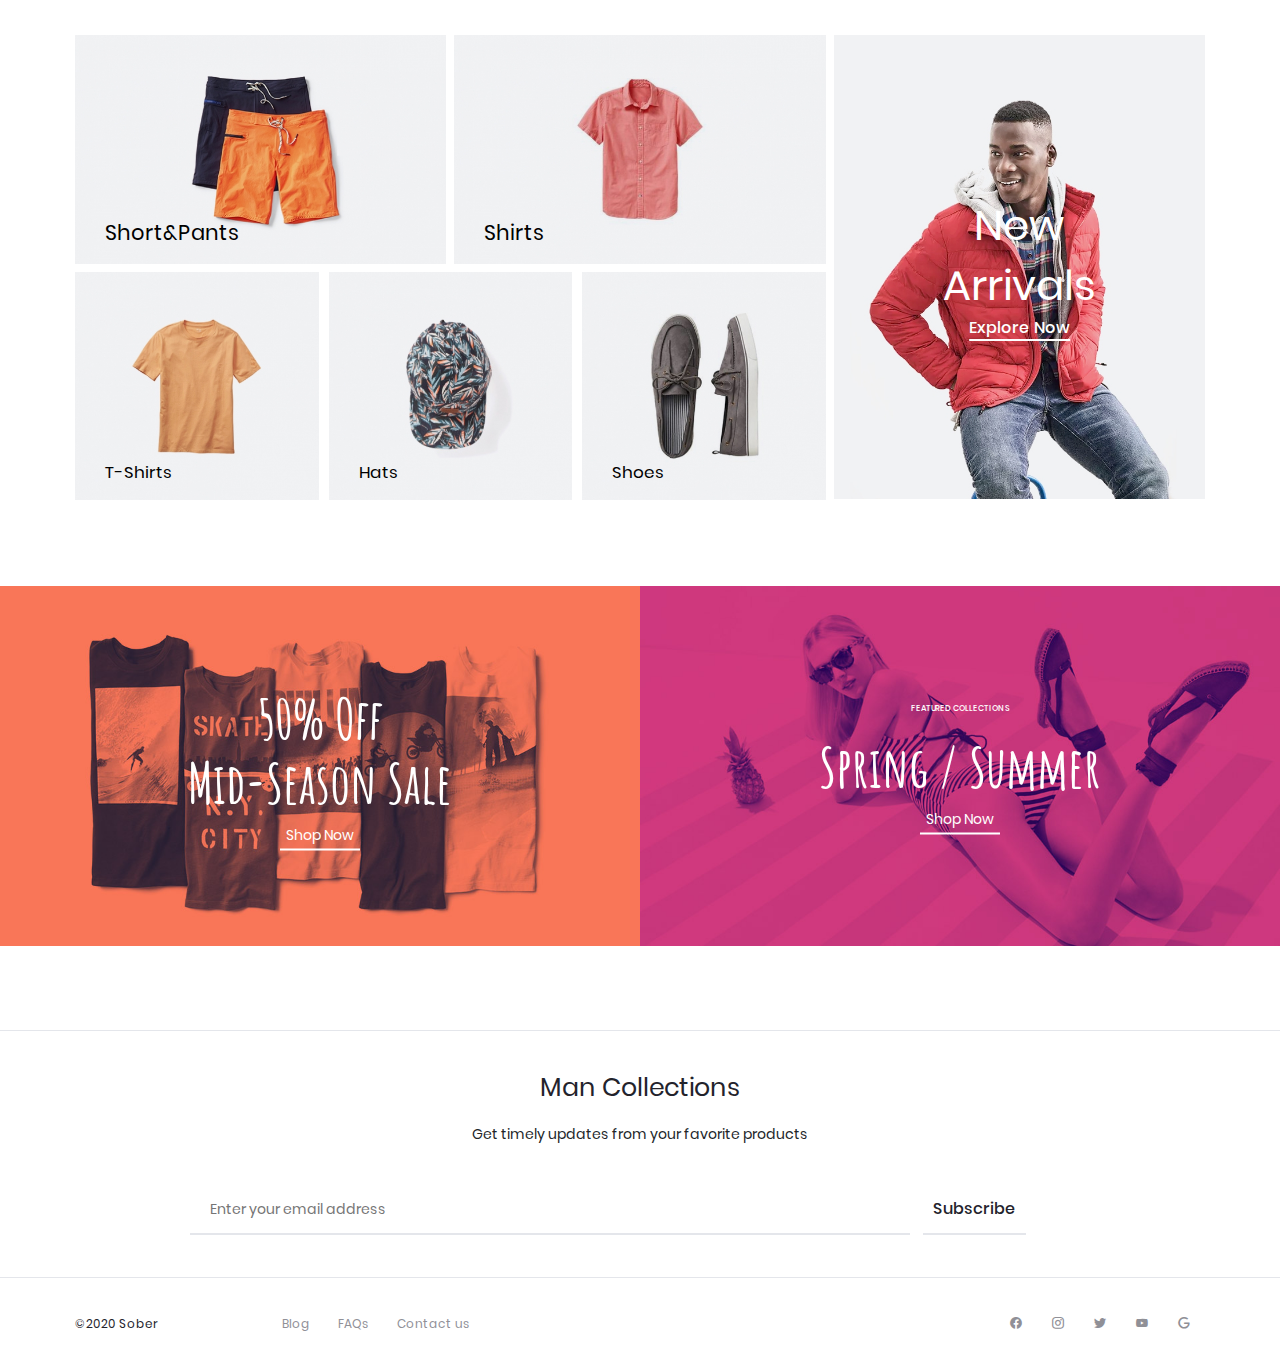
==== commit e87f982d: "update" ====
--- a/index.html
+++ b/index.html
@@ -25,10 +25,129 @@
 							<div class="col-lg-8">
 								<ul class="nav justify-content-end primary-menu">
 									<li class="nav-item"><a href="#" class="nav-link">Home</a></li>
-									<li class="nav-item"><a href="products.html" class="nav-link">Shop</a></li>
+									<li class="nav-item dropdown">
+									  <a class="nav-link dropdown-toggle" href="products.html" id="dropdownMenuButton" data-toggle="dropdown" aria-haspopup="true" aria-expanded="false">Shop</a>
+									  <!--Dropdown-->
+									  <div class="dropdown-menu megamenu-lg" aria-labelledby="dropdownMenuButton">
+									      <div class="row">
+									      	<div class="col-lg-4">
+									      		<h4>Top 10</h4>
+									      		<ul class="nav flex-column">
+									      			<li class="nav-item">
+									      				<a href="#" class="nav-link">Bags</a>
+									      			</li>
+									      			<li class="nav-item">
+									      				<a href="#" class="nav-link">Bags</a>
+									      			</li>
+									      			<li class="nav-item">
+									      				<a href="#" class="nav-link">Bags</a>
+									      			</li>
+									      			<li class="nav-item">
+									      				<a href="#" class="nav-link">Bags</a>
+									      			</li>
+									      		</ul>
+									      	</div>
+									      	<div class="col-lg-4">
+									      		<h4>Makup</h4>
+									      		<ul class="nav flex-column">
+									      			<li class="nav-item">
+									      				<a href="#" class="nav-link">Face Makup</a>
+									      			</li>
+									      			<li class="nav-item">
+									      				<a href="#" class="nav-link">Eye Makup</a>
+									      			</li>
+									      			<li class="nav-item">
+									      				<a href="#" class="nav-link">Lip Makup</a>
+									      			</li>
+									      			<li class="nav-item">
+									      				<a href="#" class="nav-link">Nail</a>
+									      			</li>
+									      		</ul>
+									      	</div>
+									      	<div class="col-lg-4">
+									      		<h4>Skin Care</h4>
+									      		<ul class="nav flex-column">
+									      			<li class="nav-item">
+									      				<a href="#" class="nav-link">Face Care</a>
+									      			</li>
+									      			<li class="nav-item">
+									      				<a href="#" class="nav-link">Eye Care</a>
+									      			</li>
+									      			<li class="nav-item">
+									      				<a href="#" class="nav-link">Baby Care</a>
+									      			</li>
+									      			<li class="nav-item">
+									      				<a href="#" class="nav-link">Lip Gel & Mask</a>
+									      			</li>
+									      		</ul>
+									      	</div>
+									      </div>
+									    </div>
+									  <!--/Dropdown-->
+									</li>
 									<li class="nav-item"><a href="products.html" class="nav-link">Future</a></li>
 									<li class="nav-item"><a href="#" class="nav-link">Pages</a></li>
 									<li class="nav-item"><a href="#" class="nav-link">Blog</a></li>
+									<li class="nav-item dropdown">
+									  <a class="nav-link dropdown-toggle" href="products.html" id="dropdownMenuButton" data-toggle="dropdown" aria-haspopup="true" aria-expanded="false">Shop</a>
+									  <!--Dropdown-->
+									  <div class="dropdown-menu megamenu-lg" aria-labelledby="dropdownMenuButton">
+									      <div class="row">
+									      	<div class="col-lg-4">
+									      		<h4>Top 10</h4>
+									      		<ul class="nav flex-column">
+									      			<li class="nav-item">
+									      				<a href="#" class="nav-link">Bags</a>
+									      			</li>
+									      			<li class="nav-item">
+									      				<a href="#" class="nav-link">Bags</a>
+									      			</li>
+									      			<li class="nav-item">
+									      				<a href="#" class="nav-link">Bags</a>
+									      			</li>
+									      			<li class="nav-item">
+									      				<a href="#" class="nav-link">Bags</a>
+									      			</li>
+									      		</ul>
+									      	</div>
+									      	<div class="col-lg-4">
+									      		<h4>Makup</h4>
+									      		<ul class="nav flex-column">
+									      			<li class="nav-item">
+									      				<a href="#" class="nav-link">Face Makup</a>
+									      			</li>
+									      			<li class="nav-item">
+									      				<a href="#" class="nav-link">Eye Makup</a>
+									      			</li>
+									      			<li class="nav-item">
+									      				<a href="#" class="nav-link">Lip Makup</a>
+									      			</li>
+									      			<li class="nav-item">
+									      				<a href="#" class="nav-link">Nail</a>
+									      			</li>
+									      		</ul>
+									      	</div>
+									      	<div class="col-lg-4">
+									      		<h4>Skin Care</h4>
+									      		<ul class="nav flex-column">
+									      			<li class="nav-item">
+									      				<a href="#" class="nav-link">Face Care</a>
+									      			</li>
+									      			<li class="nav-item">
+									      				<a href="#" class="nav-link">Eye Care</a>
+									      			</li>
+									      			<li class="nav-item">
+									      				<a href="#" class="nav-link">Baby Care</a>
+									      			</li>
+									      			<li class="nav-item">
+									      				<a href="#" class="nav-link">Lip Gel & Mask</a>
+									      			</li>
+									      		</ul>
+									      	</div>
+									      </div>
+									    </div>
+									  <!--/Dropdown-->
+									</li>
 									<li class="nav-item"><a href="#" class="nav-link">Contact</a></li>
 								</ul>
 							</div>
@@ -80,7 +199,7 @@
 									<span class="mdi mdi-wallet-giftcard"></span>
 									<sup class="badge badge-pill badge-dark ml-n2">Wallet</sup>
 								</a>
-								<a href="#" class="d-flex align-items-center justify-content-center">
+								<a href="#" data-toggle="modal" data-target="#cartModal" class="d-flex align-items-center justify-content-center">
 									<span class="mdi mdi-cart-outline"></span>
 									<sup class="badge badge-pill badge-dark ml-n2">0</sup>
 								</a>
@@ -98,8 +217,65 @@
 						<li class="nav-item">
 							<a href="#" class="nav-link">Home</a>
 						</li>
-						<li class="nav-item">
-							<a href="products.html" class="nav-link">Shop</a>
+						<li class="nav-item dropdown">
+						  <a class="nav-link dropdown-toggle" href="#" id="dropdownMenuButton" data-toggle="dropdown" aria-haspopup="true" aria-expanded="false">Shop</a>
+						  <!--Dropdown-->
+						  <div class="dropdown-menu" aria-labelledby="dropdownMenuButton">
+						      <div class="row">
+						      	<div class="col-12">
+						      		<h4>Top 10</h4>
+						      		<ul class="nav flex-column">
+						      			<li class="nav-item">
+						      				<a href="#" class="nav-link">Bags</a>
+						      			</li>
+						      			<li class="nav-item">
+						      				<a href="#" class="nav-link">Bags</a>
+						      			</li>
+						      			<li class="nav-item">
+						      				<a href="#" class="nav-link">Bags</a>
+						      			</li>
+						      			<li class="nav-item">
+						      				<a href="#" class="nav-link">Bags</a>
+						      			</li>
+						      		</ul>
+						      	</div>
+						      	<div class="col-12">
+						      		<h4>Makup</h4>
+						      		<ul class="nav flex-column">
+						      			<li class="nav-item">
+						      				<a href="#" class="nav-link">Face Makup</a>
+						      			</li>
+						      			<li class="nav-item">
+						      				<a href="#" class="nav-link">Eye Makup</a>
+						      			</li>
+						      			<li class="nav-item">
+						      				<a href="#" class="nav-link">Lip Makup</a>
+						      			</li>
+						      			<li class="nav-item">
+						      				<a href="#" class="nav-link">Nail</a>
+						      			</li>
+						      		</ul>
+						      	</div>
+						      	<div class="col-12">
+						      		<h4>Skin Care</h4>
+						      		<ul class="nav flex-column">
+						      			<li class="nav-item">
+						      				<a href="#" class="nav-link">Face Care</a>
+						      			</li>
+						      			<li class="nav-item">
+						      				<a href="#" class="nav-link">Eye Care</a>
+						      			</li>
+						      			<li class="nav-item">
+						      				<a href="#" class="nav-link">Baby Care</a>
+						      			</li>
+						      			<li class="nav-item">
+						      				<a href="#" class="nav-link">Lip Gel & Mask</a>
+						      			</li>
+						      		</ul>
+						      	</div>
+						      </div>
+						    </div>
+						  <!--/Dropdown-->
 						</li>
 						<li class="nav-item">
 							<a href="products.html" class="nav-link">Future</a>
@@ -447,8 +623,12 @@
 		          		</tr>
 		          	</table>
 		          	<div class="row justify-content-center">
-		          		<div class="col-lg-4">
+		          		<div class="col-lg-4 text-center">
 		          			<a href="#" class="btn btn-lg btn-dark rounded-0 py-3 px-5">$ 675.00 | Checkout</a>
+		          		</div>
+		          		<div class="w-100"></div>
+		          		<div class="col-lg-4 text-center">
+		          			<a href="cart.html" class="btn btn-lg">View Cart <span class="mdi mdi-arrow-right pl-1"></span></a>
 		          		</div>
 		          	</div>
 		          </div>
--- a/assets/css/main.css
+++ b/assets/css/main.css
@@ -29847,6 +29847,13 @@
           .cart-modal .modal .modal-dialog .modal-content .modal-body form:hover {
             border-bottom: 2px solid #e4e6eb; }
 
+/*Responsive*/
+@media (max-width: 768px) {
+  .cart-modal .modal .modal-dialog .modal-content {
+    padding: 0rem; }
+    .cart-modal .modal .modal-dialog .modal-content .modal-body {
+      width: 100%;
+      margin: 0 auto; } }
 .header {
   padding: 2rem 0;
   transition: all 0.3s ease;
@@ -29871,6 +29878,63 @@
       text-transform: uppercase;
       padding: .5rem 1.5rem;
       color: #fff; }
+    .header .web-view .header-content .nav-item.dropdown .dropdown-menu {
+      margin: 0;
+      background-clip: padding-box;
+      border-right: 1px solid #ccc;
+      border-left: 1px solid #ccc;
+      border-bottom: 1px solid #ccc;
+      border-radius: 4px;
+      box-shadow: -4px 5px 20px 0 rgba(0, 0, 0, 0.3);
+      animation: pullDown 1.1s ease-out;
+      transform-origin: 50% 0%; }
+      .header .web-view .header-content .nav-item.dropdown .dropdown-menu h4 {
+        font-size: 18px;
+        font-weight: 600;
+        margin-bottom: 10px;
+        border-bottom: 2px dotted #ccc;
+        padding-bottom: 5px; }
+      .header .web-view .header-content .nav-item.dropdown .dropdown-menu .nav-item .nav-link {
+        position: relative;
+        font-size: 13px;
+        font-weight: 600;
+        color: #343a40;
+        padding: 0.5rem 1rem;
+        transition: all 0.3s ease; }
+        .header .web-view .header-content .nav-item.dropdown .dropdown-menu .nav-item .nav-link::before {
+          content: "\F013E";
+          font-family: "Material Design Icons";
+          font-weight: normal;
+          position: absolute;
+          left: 0; }
+        .header .web-view .header-content .nav-item.dropdown .dropdown-menu .nav-item .nav-link:hover {
+          color: #007bff; }
+      .header .web-view .header-content .nav-item.dropdown .dropdown-menu.megamenu-lg {
+        min-width: 700px;
+        padding: 1.5rem; }
+      .header .web-view .header-content .nav-item.dropdown .dropdown-menu.megamenu-md {
+        min-width: 500px;
+        padding: 1.5rem; }
+    .header .web-view .header-content .nav-item.dropdown:hover .dropdown-menu {
+      display: block; }
+    .header .web-view .header-content .nav-item.dropdown:hover::before {
+      content: "\f0de";
+      font-family: "Font Awesome 5 Free";
+      font-weight: 900;
+      width: 100%;
+      position: absolute;
+      top: 0;
+      left: 0;
+      z-index: 9999999;
+      display: flex;
+      align-items: center;
+      justify-content: center;
+      font-size: 3rem;
+      color: #fff;
+      border: 0;
+      margin-top: 11px;
+      text-shadow: 0px -1px rgba(0, 0, 0, 0.6);
+      pointer-events: none; }
     .header .web-view .header-content .logo .logo-light {
       display: block; }
     .header .web-view .header-content .logo .logo-black {
@@ -29955,7 +30019,66 @@
       font-weight: 500;
       padding: 0.5rem 0;
       border-bottom: 1px solid #e4e4e4; }
-
+    .header .mobile-view .mobile-menu .nav-item.dropdown {
+      position: relative; }
+      .header .mobile-view .mobile-menu .nav-item.dropdown .dropdown-menu {
+        margin: 0;
+        background-clip: padding-box; }
+        .header .mobile-view .mobile-menu .nav-item.dropdown .dropdown-menu h4 {
+          font-size: 18px;
+          font-weight: 600;
+          margin-bottom: 10px;
+          border-bottom: 2px dotted #ccc;
+          padding-bottom: 5px; }
+        .header .mobile-view .mobile-menu .nav-item.dropdown .dropdown-menu .nav-item .nav-link {
+          position: relative;
+          font-size: 13px;
+          font-weight: 600;
+          color: #343a40;
+          padding: 0.5rem 1rem;
+          transition: all 0.3s ease; }
+          .header .mobile-view .mobile-menu .nav-item.dropdown .dropdown-menu .nav-item .nav-link::before {
+            content: "\F013E";
+            font-family: "Material Design Icons";
+            font-weight: normal;
+            position: absolute;
+            left: 0; }
+          .header .mobile-view .mobile-menu .nav-item.dropdown .dropdown-menu .nav-item .nav-link:hover {
+            color: #007bff; }
+        .header .mobile-view .mobile-menu .nav-item.dropdown .dropdown-menu.show {
+          background: #fff8f8;
+          position: relative !important;
+          padding: 1rem;
+          max-height: 300px;
+          overflow-x: hidden;
+          overflow-y: auto;
+          transform: translate3d(0px, 0px, 0px) !important; }
+
+/* Menu Confix */
+@media (min-width: 992px) {
+  .header .header-content .nav-item:nth-child(5) .megamenu-lg,
+  .header .header-content .nav-item:nth-child(6) .megamenu-lg,
+  .header .header-content .nav-item:nth-child(7) .megamenu-lg,
+  .header .header-content .nav-item:nth-child(8) .megamenu-lg,
+  .header .header-content .nav-item:nth-child(9) .megamenu-lg,
+  .header .header-content .nav-item:last-child .megamenu-lg {
+    left: -500px; } }
+/* Menu Animation */
+@keyframes pullDown {
+  0% {
+    transform: scaleY(0.1); }
+  40% {
+    transform: scaleY(1.02); }
+  60% {
+    transform: scaleY(0.98); }
+  80% {
+    transform: scaleY(1.01); }
+  100% {
+    transform: scaleY(0.98); }
+  80% {
+    transform: scaleY(1.01); }
+  100% {
+    transform: scaleY(1); } }
 /*Responsive*/
 @media (min-width: 768px) {
   .header:hover {
